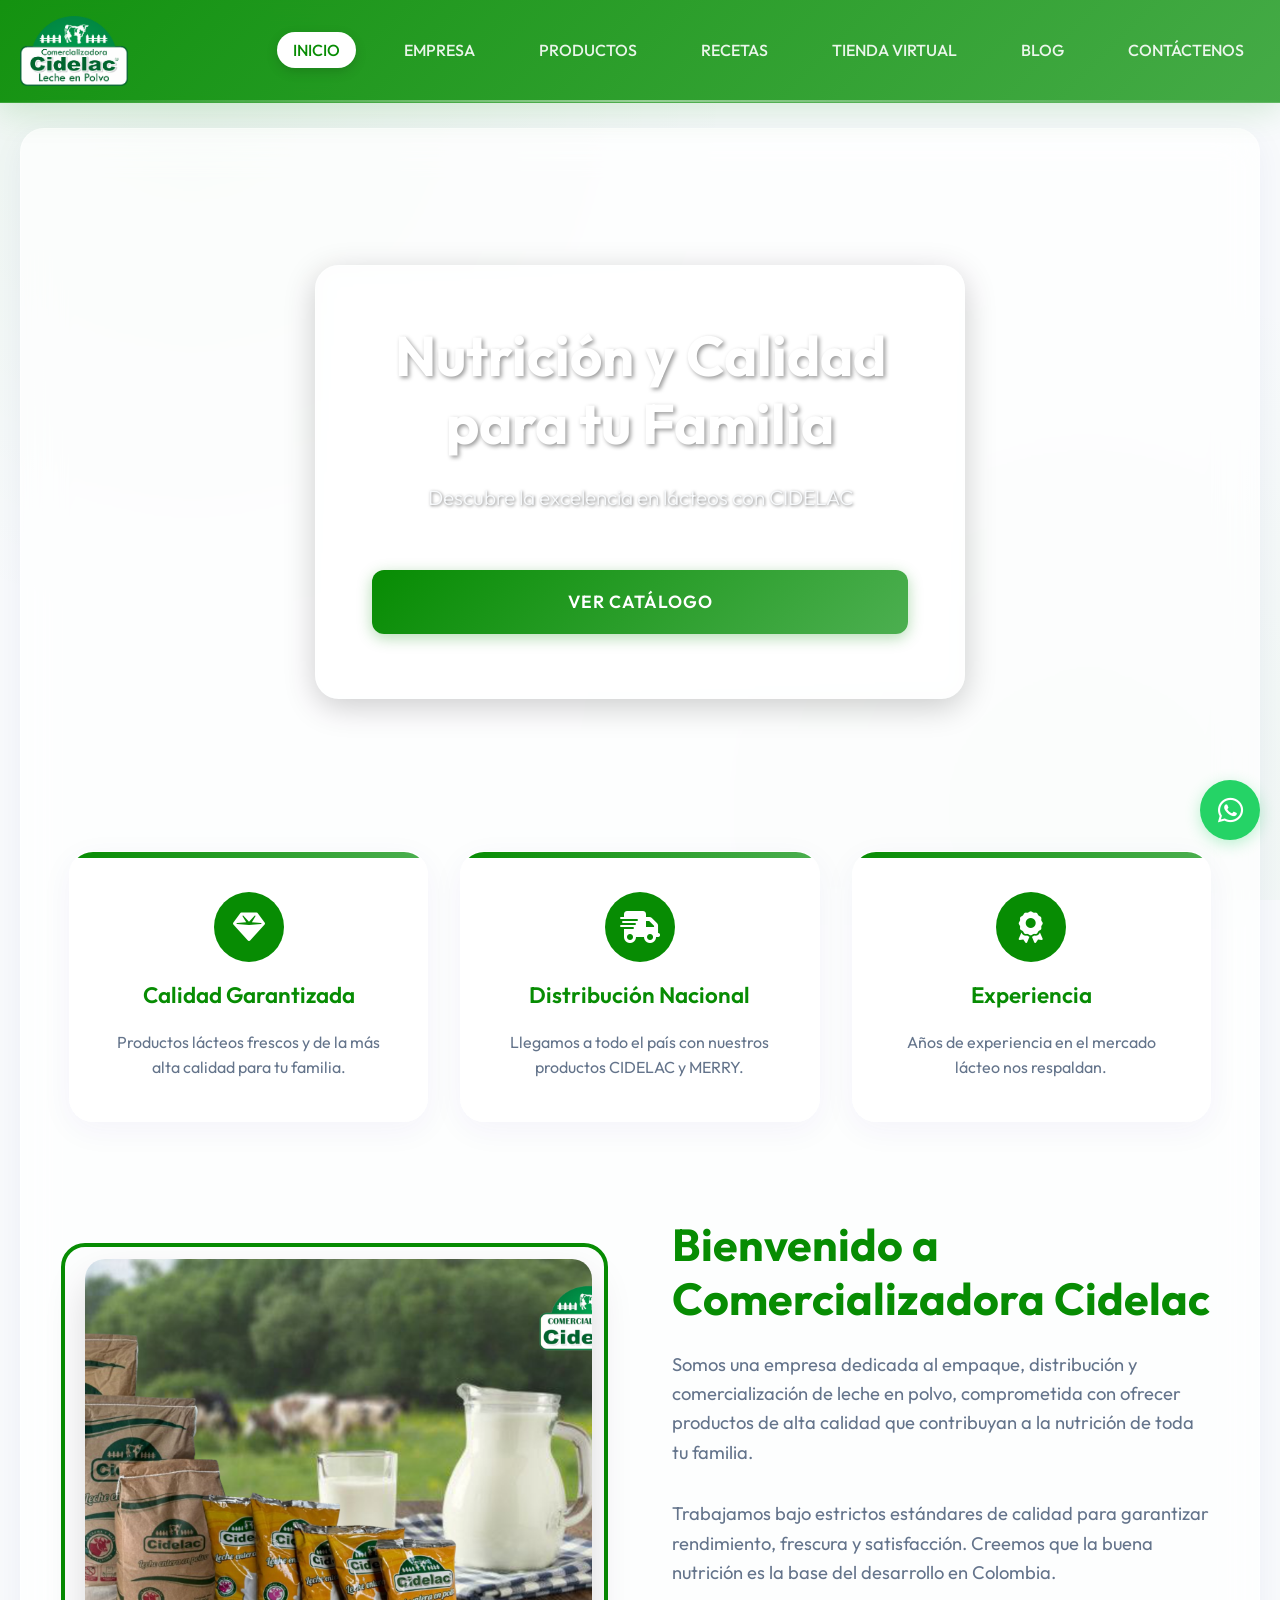
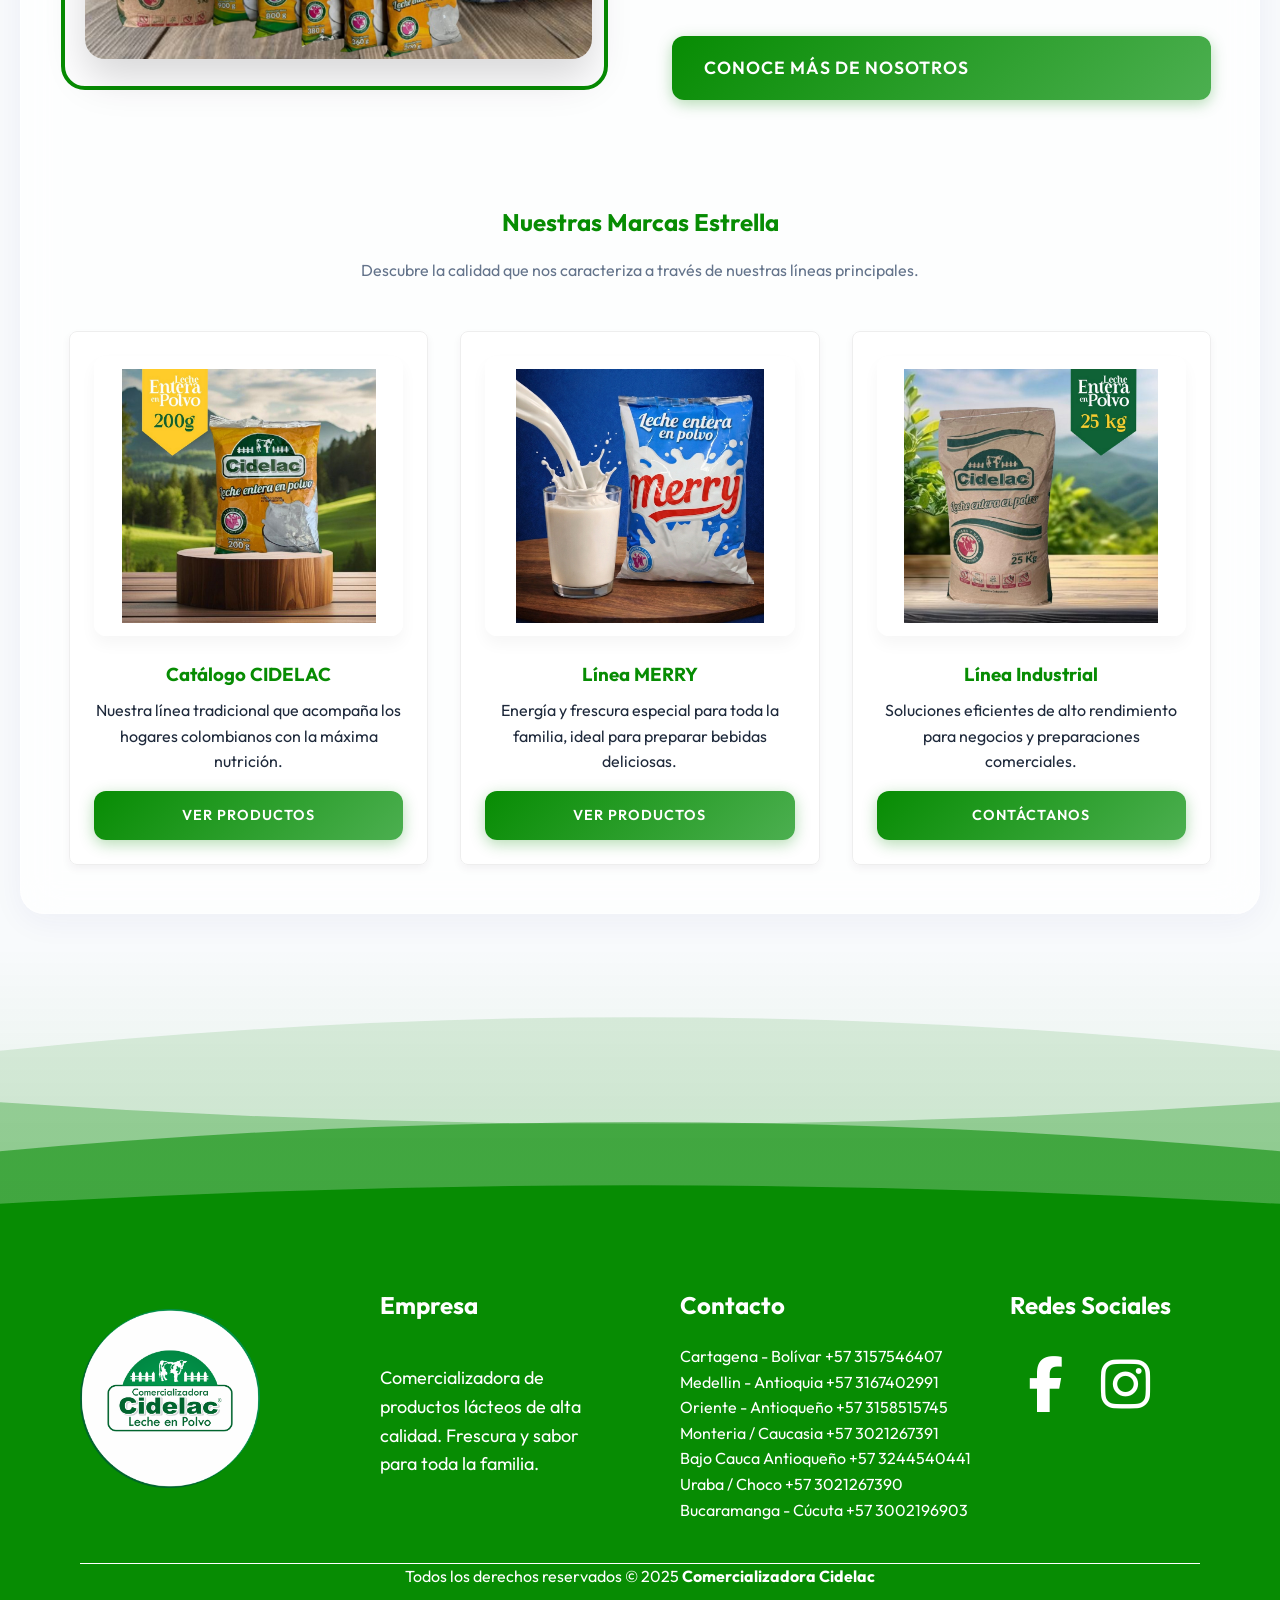
==== index.html @ 69a2b4c4 "optimizacion" ====
<!DOCTYPE html>
<html lang="es">
  <head>
    <meta charset="UTF-8" />
    <meta name="viewport" content="width=device-width, initial-scale=1.0" />
    <meta name="keywords" content="comercializadoracidelac, cidelac, leche, lecheenpolvo, lecheentera, hogar, salud, lecheliquida, alimentos, funcional, congelados, bebidas, suplementos, niños, lacteos, nutricion, vacas, jugos, calidad, vasoleche, deliciosa, crema" />
    <title>Inicio | Comercializadora Cidelac</title>
    <link rel="stylesheet" href="styles.css" />
    <!-- Google Fonts: Poppins -->
    <link rel="preconnect" href="https://fonts.googleapis.com" />
    <link rel="preconnect" href="https://fonts.gstatic.com" crossorigin />
    <link
      href="https://fonts.googleapis.com/css2?family=Poppins:wght@300;400;500;600;700&display=swap"
      rel="stylesheet"
    />
    <!-- Font Awesome para los iconos -->
    <link
      rel="stylesheet"
      href="https://cdnjs.cloudflare.com/ajax/libs/font-awesome/6.5.2/css/all.min.css"
    />
    <style>
     
    </style>
  </head>
  <body>
    <header>
      <div class="container">
        <div class="header-content">
          <div class="logo">
            <img src="imagenes/LogoCidelac12.png" alt="Logo Comercializadora CIDELAC" />
          </div>
          <nav>
            <ul>
              <li><a href="index.html" class="nav-link active">INICIO</a></li>
              <li><a href="empresa.html" class="nav-link">EMPRESA</a></li>
              <li><a href="productos.html" class="nav-link">PRODUCTOS</a></li>
              <li><a href="recetas.html" class="nav-link">RECETAS</a></li>
              <li><a href="tienda.html" class="nav-link">TIENDA VIRTUAL</a></li>
              <li><a href="blog.html" class="nav-link">BLOG</a></li>
              <li><a href="contacto.html" class="nav-link">CONTÁCTENOS</a></li>
            </ul>
          </nav>
        </div>
      </div>
    </header>

    <main class="container">
      <section id="inicio" class="section active">
        <div class="hero-slider">
          <div class="slide active" style="background-image: url('imagenes/hero1.jpg')">
            <div class="hero-content">
              <h1>Nutrición y Calidad para tu Familia</h1>
              <p>Descubre la excelencia en lácteos con CIDELAC</p>
              <a href="productos.html" class="cta-button">Ver Catálogo</a>
            </div>
          </div>
          <div class="slide" style="background-image: url('imagenes/hero2.png')">
            <div class="hero-content">
              <h1>Leche en Polvo MERRY</h1>
              <p>Energía y sabor que acompañan tus días</p>
              <a href="productos.html" class="cta-button">Conoce MERRY</a>
            </div>
          </div>
          <div class="slide" style="background-image: url('imagenes/hero3.jpg')">
            <div class="hero-content">
              <h1>Tradición que Alimenta</h1>
              <p>Comprometidos con el desarrollo de Colombia</p>
              <a href="empresa.html" class="cta-button">Nuestra Historia</a>
            </div>
          </div>
        </div>

        <div class="info-cards" style="margin-top: 4rem">
          <div class="info-card">
            <div class="info-card-icon">
              <i class="fas fa-gem"></i>
            </div>
            <h3>Calidad Garantizada</h3>
            <p>
              Productos lácteos frescos y de la más alta calidad para tu
              familia.
            </p>
          </div>
          <div class="info-card">
            <div class="info-card-icon">
              <i class="fas fa-truck-fast"></i>
            </div>
            <h3>Distribución Nacional</h3>
            <p>
              Llegamos a todo el país con nuestros productos CIDELAC y MERRY.
            </p>
          </div>
          <div class="info-card">
            <div class="info-card-icon">
              <i class="fas fa-award"></i>
            </div>
            <h3>Experiencia</h3>
            <p>Años de experiencia en el mercado lácteo nos respaldan.</p>
          </div>
        </div>

        <!-- Nueva Sección Dividida (Imagen + Texto) -->
        <div class="split-section">
          <div class="split-image">
            <img src="imagenes/Imagen5.png" alt="Planta y procesos Cidelac" />
          </div>
          <div class="split-text">
            <h2>Bienvenido a Comercializadora Cidelac</h2>
            <p>
              Somos una empresa dedicada al empaque, distribución y comercialización de leche en polvo, 
              comprometida con ofrecer productos de alta calidad que contribuyan a la nutrición de toda tu familia.
            </p>
            <p>
              Trabajamos bajo estrictos estándares de calidad para garantizar rendimiento, frescura y satisfacción. 
              Creemos que la buena nutrición es la base del desarrollo en Colombia.
            </p>
            <a href="empresa.html" class="cta-button" style="margin-top: 1rem;">Conoce Más de Nosotros</a>
          </div>
        </div>

        <!-- Sección de Vista Previa de Productos -->
        <div style="margin-top: 6rem; text-align: center;">
          <h2>Nuestras Marcas Estrella</h2>
          <p style="color: var(--text-muted); margin-bottom: 3rem;">Descubre la calidad que nos caracteriza a través de nuestras líneas principales.</p>
          
          <div class="products-grid">
            <div class="product-card">
              <img src="imagenes/P1.png" alt="Catálogo Cidelac">
              <h3>Catálogo CIDELAC</h3>
              <p>Nuestra línea tradicional que acompaña los hogares colombianos con la máxima nutrición.</p>
              <a href="productos.html" class="cta-button" style="margin-top: 1rem; font-size: 0.9rem; padding: 0.8rem 1.5rem;">Ver Productos</a>
            </div>

            <div class="product-card">
              <img src="imagenes/merry.png" alt="Productos MERRY">
              <h3>Línea MERRY</h3>
              <p>Energía y frescura especial para toda la familia, ideal para preparar bebidas deliciosas.</p>
              <a href="productos.html" class="cta-button" style="margin-top: 1rem; font-size: 0.9rem; padding: 0.8rem 1.5rem;">Ver Productos</a>
            </div>
            
            <div class="product-card">
              <img src="imagenes/P2.png" alt="Más Productos">
              <h3>Línea Industrial</h3>
              <p>Soluciones eficientes de alto rendimiento para negocios y preparaciones comerciales.</p>
              <a href="productos.html" class="cta-button" style="margin-top: 1rem; font-size: 0.9rem; padding: 0.8rem 1.5rem;">Contáctanos</a>
            </div>
          </div>
        </div>

      </section>
    </main>

    <!-- WhatsApp Button -->
    <a
      href="https://wa.me/573001234567"
      class="whatsapp-btn"
      title="Chat WhatsApp"
    >
      <i class="fab fa-whatsapp"></i>
    </a>

    <!-- Product Modal Structure -->
    <div id="productModal" class="modal">
      <div class="modal-content">
        <span class="close-button">&times;</span>
        <div class="modal-body-layout">
          <div class="modal-image-column">
            <img id="modal-product-image" src="" alt="Product Image" class="product-image-modal">
          </div>
          <div class="modal-text-column">
            <h2 id="modal-product-title"></h2>
            <p id="modal-product-description"></p>
            <ul id="modal-product-features"></ul>
            <div class="modal-nutritional-info">
              <h3>Información Nutricional</h3>
              <ul id="modal-product-nutritional-info"></ul>
            </div>
          </div>
        </div>
      </div>
    </div>


     <div class="wave-container" id="waveContainer">
        <!-- Onda 1 -->
        <svg class="wave" viewBox="0 0 1200 180" preserveAspectRatio="none">
            <path fill="rgba(7, 140, 3, 0.3)" 
                  d="M0,60 Q300,0 600,60 T1200,60 L1200,180 L0,180 Z">
                <animate attributeName="d"
                         dur="20s"
                         repeatCount="indefinite"
                         values="M0,60 Q300,0 600,60 T1200,60 L1200,180 L0,180 Z;
                                M0,75 Q300,120 600,75 T1200,75 L1200,180 L0,180 Z;
                                M0,60 Q300,0 600,60 T1200,60 L1200,180 L0,180 Z"/>
            </path>
        </svg>

        <!-- Onda 2 -->
        <svg class="wave" viewBox="0 0 1200 180" preserveAspectRatio="none">
            <path fill="rgba(7, 140, 3, 0.5)" 
                  d="M0,90 Q300,150 600,90 T1200,90 L1200,180 L0,180 Z">
                <animate attributeName="d"
                         dur="15s"
                         repeatCount="indefinite"
                         values="M0,90 Q300,150 600,90 T1200,90 L1200,180 L0,180 Z;
                                M0,105 Q300,30 600,105 T1200,105 L1200,180 L0,180 Z;
                                M0,90 Q300,150 600,90 T1200,90 L1200,180 L0,180 Z"/>
            </path>
        </svg>

        <!-- Onda 3 -->
        <svg class="wave" viewBox="0 0 1200 180" preserveAspectRatio="none">
            <path fill="rgba(7, 140, 3, 0.7)" 
                  d="M0,120 Q300,60 600,120 T1200,120 L1200,180 L0,180 Z">
                <animate attributeName="d"
                         dur="18s"
                         repeatCount="indefinite"
                         values="M0,120 Q300,60 600,120 T1200,120 L1200,180 L0,180 Z;
                                M0,135 Q300,195 600,135 T1200,135 L1200,180 L0,180 Z;
                                M0,120 Q300,60 600,120 T1200,120 L1200,180 L0,180 Z"/>
            </path>
        </svg>

        <!-- Onda 4 (Principal) -->
        <svg class="wave" viewBox="0 0 1200 180" preserveAspectRatio="none">
            <path fill="#078C03" 
                  d="M0,150 Q300,90 600,150 T1200,150 L1200,180 L0,180 Z">
                <animate attributeName="d"
                         dur="12s"
                         repeatCount="indefinite"
                         values="M0,150 Q300,90 600,150 T1200,150 L1200,180 L0,180 Z;
                                M0,165 Q300,225 600,165 T1200,165 L1200,180 L0,180 Z;
                                M0,150 Q300,90 600,150 T1200,150 L1200,180 L0,180 Z"/>
            </path>
        </svg>
    </div>

    <footer>
      <div class="container_footer">
        <div class="box_footer box_footer-logo">
          <div class="logo">
            <a href="#"><img src="imagenes/LogoCidelac1.png" alt="Logo Cidelac" /></a>
          </div>
          
        </div>

         <div class="box_footer">
          <h2>Empresa</h2>
          <div class="box_footer-description">
            <p>
              Comercializadora de productos lácteos de alta calidad. Frescura y
              sabor para toda la familia.
            </p>
          </div>
          
        </div>
          
        <div class="box_footer">
          <h2>Contacto</h2>
          <p>Cartagena - Bolívar +57  3157546407</p>
          <p>Medellin - Antioquia +57 3167402991</p>
          <p>Oriente - Antioqueño +57 3158515745</p>
          <p>Monteria / Caucasia +57  3021267391</p>
          <p>Bajo Cauca Antioqueño +57 3244540441 </p>
          <p>Uraba / Choco +57 3021267390</p>
          <p>Bucaramanga - Cúcuta +57 3002196903</p>
        </div>
        <div class="box_footer box_footer-social">
          <h2>Redes Sociales</h2>
          <div class="social-icons">
            <a
              href="https://www.facebook.com/profile.php?id=61556734425891"
              target="_blank"
              class="social-link facebook"
              title="Facebook"
            >
              <i class="fab fa-facebook-f"></i>
            </a>
            <a
              href="https://www.instagram.com/comercializadora_cidelac/"
              target="_blank"
              class="social-link instagram"
              title="Instagram"
            >
              <i class="fab fa-instagram"></i>
            </a>
          </div>
        </div>
      </div>
      <div class="box_copy">
        <hr />
        <p>
          Todos los derechos reservados © 2025 <b>Comercializadora Cidelac</b>
        </p>
      </div>
    </footer>

    <script>
      document.addEventListener("DOMContentLoaded", function () {

       

        // --- Hero Slider ---
        let currentSlide = 0;
        const slides = document.querySelectorAll(".hero-slider .slide");
        const slideInterval = 5000; // 5 seconds

        function nextSlide() {
          if (slides.length === 0) return;
          slides[currentSlide].classList.remove("active");
          currentSlide = (currentSlide + 1) % slides.length;
          slides[currentSlide].classList.add("active");
        }

        if (slides.length > 1) {
          setInterval(nextSlide, slideInterval);
        }

      });
    </script>

    <!-- Script para el modal de productos -->
    <script src="modal.js" defer></script>

  </body>
</html>
---- styles.css ----
@import url('https://fonts.googleapis.com/css2?family=Outfit:wght@300;400;500;600;700&display=swap');

:root {
  --primary: #078C03;
  --primary-light: #4CAF50;
  --primary-gradient: linear-gradient(135deg, var(--primary), var(--primary-light));
  --glass-bg: rgba(255, 255, 255, 0.75);
  --glass-border: rgba(255, 255, 255, 0.4);
  --glass-shadow: 0 8px 32px 0 rgba(31, 38, 135, 0.05);
  --text-main: #1e293b;
  --text-muted: #64748b;
  --bg-color: #f8fafc;
}

* {
  margin: 0;
  padding: 0;
  box-sizing: border-box;
}

body {
  font-family: "Outfit", "Poppins", sans-serif;
  line-height: 1.6;
  color: var(--text-main);
  background-color: var(--bg-color);
  background-image: 
    radial-gradient(circle at 15% 10%, rgba(7, 140, 3, 0.06) 0%, transparent 40%),
    radial-gradient(circle at 85% 90%, rgba(76, 175, 80, 0.06) 0%, transparent 40%);
  background-attachment: fixed;
  min-height: 100vh;
}

.container {
  max-width: 1800px;
  margin: 0 auto;
  padding: 0 20px;
}

/* Header */
header {
  background: linear-gradient(135deg, rgba(7, 140, 3, 0.95), rgba(76, 175, 80, 0.95), rgba(5, 107, 2, 0.95), rgba(7, 140, 3, 0.95)) !important;
  background-size: 400% 400% !important;
  animation: shimmerGradient 12s ease infinite !important;
  backdrop-filter: blur(16px);
  -webkit-backdrop-filter: blur(16px);
  border-bottom: 1px solid rgba(255, 255, 255, 0.15);
  box-shadow: 0 8px 32px 0 rgba(7, 140, 3, 0.15);
  position: fixed;
  width: 100%;
  top: 0;
  z-index: 1000;
  overflow: hidden;
}

header::after {
  content: '';
  position: absolute;
  bottom: 0;
  left: 0;
  width: 100%;
  height: 2px;
  background: linear-gradient(90deg, transparent, rgba(255, 255, 255, 0.5), transparent);
  animation: shineHeader 6s linear infinite;
}

@keyframes shimmerGradient {
  0% { background-position: 0% 50%; }
  50% { background-position: 100% 50%; }
  100% { background-position: 0% 50%; }
}

@keyframes shineHeader {
  0% { transform: translateX(-100%); }
  100% { transform: translateX(100%); }
}

.header-content {
  display: flex;
  justify-content: space-between;
  align-items: center;
  padding: 1rem 0;
}

.logo {
  font-size: 1.8rem;
  font-weight: bold;
  color: white;
  text-decoration: none;
  display: flex;
  justify-content: flex-start;
  align-items: center; /* Empuja el logo a la izquierda */
}
  
  
.logo img {
  height: 70px;
  width: auto;
  transition: transform 0.3s ease;
}

nav ul {
  display: flex;
  list-style: none;
  gap: 2rem;
}

nav a {
  text-decoration: none;
  color: rgba(255, 255, 255, 0.9);
  font-weight: 500;
  transition: all 0.3s ease;
  padding: 0.5rem 1rem;
  border-radius: 25px;
}

nav a:hover,
nav a.active {
  background: white;
  color: #078C03;
  transform: translateY(-2px);
  box-shadow: 0 4px 12px rgba(0, 0, 0, 0.15);
}

/* Main Content */
main {
  margin-top: 110px; /* Increased to prevent overlap with taller header */
  padding: 2rem 0;
}

.section {
  background: var(--glass-bg);
  backdrop-filter: blur(20px);
  -webkit-backdrop-filter: blur(20px);
  border: 1px solid var(--glass-border);
  box-shadow: var(--glass-shadow);
  margin: 8rem 0 2rem;
  padding: 3rem;
  border-radius: 24px;
  display: none;
}

.section.active {
  display: block;
  animation: fadeIn 0.5s ease-in;
}

@keyframes fadeIn {
  from {
    opacity: 0;
    transform: translateY(20px);
  }
  to {
    opacity: 1;
    transform: translateY(0);
  }
}

h1,
h2 {
  color: #078C03;
  margin-bottom: 1rem;
}

h1 {
  font-size: 2.5rem;
  text-align: center;
  margin-bottom: 2rem;
}

/* Slider/Hero Section */
.hero-slider {
  height: calc(80vh - 110px);
  position: relative;
  color: white;
  /* El slider ahora respeta el padding de la sección para un look más contenido. */
  width: 100%;
  margin-bottom: 2rem;
  border-radius: 15px;
  overflow: hidden;
}

.slide {
  position: absolute;
  top: 0;
  left: 0;
  width: 100%;
  height: 100%;
  background-size: 100%;
  background-repeat: no-repeat;
  background-position: center;
  display: flex;
  align-items: center;
  justify-content: center;
  text-align: center;
  opacity: 0;
  transition: opacity 1.5s ease-in-out, background-size 8s linear;
  z-index: 1;
}

.slide.active {
  opacity: 1;
  z-index: 2;
  background-size: 110%; /* Ken Burns Effect */
}

.hero-content {
  background: rgba(255, 255, 255, 0.15);
  backdrop-filter: blur(12px);
  -webkit-backdrop-filter: blur(12px);
  border: 1px solid rgba(255, 255, 255, 0.3);
  padding: 3.5rem;
  border-radius: 24px;
  max-width: 650px;
  box-shadow: 0 8px 32px 0 rgba(0, 0, 0, 0.2);
  transform: translateY(30px);
  opacity: 0;
  transition: all 1s ease-out 0.5s;
}

.slide.active .hero-content {
  transform: translateY(0);
  opacity: 1;
}

.hero-content h1 {
  color: white;
  font-size: 3.5rem;
  margin-bottom: 1.5rem;
  text-shadow: 2px 2px 4px rgba(0, 0, 0, 0.4);
  font-weight: 700;
  line-height: 1.2;
}

.hero-content p {
  color: #f8fafc;
  font-size: 1.3rem;
  margin-bottom: 2.5rem;
  text-shadow: 1px 1px 3px rgba(0, 0, 0, 0.5);
  font-weight: 300;
}

.cta-button {
  background: linear-gradient(135deg, var(--primary), var(--primary-light));
  color: white;
  padding: 1.2rem 2.5rem;
  border: none;
  border-radius: 50px;
  font-size: 1.1rem;
  font-weight: 600;
  cursor: pointer;
  transition: all 0.3s cubic-bezier(0.175, 0.885, 0.32, 1.275);
  text-decoration: none;
  display: inline-block;
  box-shadow: 0 4px 15px rgba(7, 140, 3, 0.3);
  position: relative;
  overflow: hidden;
  z-index: 1;
}

.cta-button::after {
  content: '';
  position: absolute;
  top: 0; left: 0; width: 100%; height: 100%;
  background: linear-gradient(135deg, var(--primary-light), var(--primary));
  z-index: -1;
  transition: opacity 0.3s ease;
  opacity: 0;
}

.cta-button:hover {
  transform: translateY(-5px) scale(1.05);
  box-shadow: 0 10px 25px rgba(7, 140, 3, 0.5);
}

.cta-button:hover::after {
  opacity: 1;
}

/* Products Grid */
.products-grid {
  display: grid;
  grid-template-columns: repeat(auto-fit, minmax(300px, 1fr));
  gap: 2rem;
  margin-top: 2rem;
}

.product-card {
  background: rgba(255, 255, 255, 0.8);
  backdrop-filter: blur(10px);
  border: 1px solid var(--glass-border);
  padding: 2rem;
  border-radius: 20px;
  box-shadow: var(--glass-shadow);
  transition: all 0.4s cubic-bezier(0.175, 0.885, 0.32, 1.275);
}

.product-card:hover {
  transform: translateY(-8px);
  box-shadow: 0 15px 35px rgba(7, 140, 3, 0.15);
  background: rgba(255, 255, 255, 0.95);
}

.product-card h3 {
  color: #078C03;
  margin-bottom: 1rem;
}

/* Company Info Cards */
.info-cards {
  display: grid;
  grid-template-columns: repeat(auto-fit, minmax(250px, 1fr));
  gap: 2rem;
  margin-top: 2rem;
}

.info-card {
  background: var(--glass-bg);
  backdrop-filter: blur(16px);
  -webkit-backdrop-filter: blur(16px);
  color: var(--text-main);
  padding: 2.5rem;
  border-radius: 24px;
  text-align: center;
  box-shadow: var(--glass-shadow);
  border: 1px solid var(--glass-border);
  transition: all 0.4s cubic-bezier(0.175, 0.885, 0.32, 1.275);
  position: relative;
  overflow: hidden;
}

.info-card::before {
  content: '';
  position: absolute;
  top: 0;
  left: 0;
  width: 100%;
  height: 6px;
  background: var(--primary-gradient);
}

.info-card:hover {
  transform: translateY(-12px);
  box-shadow: 0 25px 50px rgba(7, 140, 3, 0.15);
  background: rgba(255, 255, 255, 0.95);
}

.info-card h3 {
  color: var(--primary);
  margin-bottom: 1rem;
  font-size: 1.4rem;
  font-weight: 600;
}

.info-card p {
  color: var(--text-muted);
}

.info-card-icon {
  font-size: 3.5rem;
  color: var(--primary);
  margin-bottom: 1.5rem;
  transition: transform 0.5s cubic-bezier(0.175, 0.885, 0.32, 1.275);
}

.info-card:hover .info-card-icon {
  transform: scale(1.15) rotate(5deg);
}

/* Store Items */
.store-items {
  display: grid;
  grid-template-columns: repeat(auto-fit, minmax(250px, 1fr));
  gap: 1.5rem;
  margin-top: 2rem;
}

.store-item {
  background: white;
  border: 1px solid #e0e0e0;
  border-radius: 10px;
  padding: 1.5rem;
  text-align: center;
  transition: all 0.3s ease;
}

.store-item:hover {
  box-shadow: 0 5px 20px rgba(0, 0, 0, 0.1);
  transform: translateY(-3px);
}

.store-item img {
  width: 100%;
  height: 200px;
  object-fit: cover;
  border-radius: 8px;
  margin-bottom: 1rem;
  background: linear-gradient(45deg, #f0f0f0, #e0e0e0);
}

.store-item-placeholder {
  width: 100%; height: 200px; border-radius: 8px; display: flex; align-items: center; justify-content: center; color: white; font-size: 1.2rem; margin-bottom: 1rem;
}
.placeholder-cidelac { background: linear-gradient(45deg, #667eea, #764ba2); }
.placeholder-merry { background: linear-gradient(45deg, #ff6b6b, #ff8e8e); }
.placeholder-queso { background: linear-gradient(45deg, #4ecdc4, #44a08d); }
.price {
  font-size: 1.2rem;
  font-weight: bold;
  color: #667eea;
  margin: 0.5rem 0;
}

.add-to-cart {
  background: #667eea;
  color: white;
  border: none;
  padding: 0.5rem 1rem;
  border-radius: 5px;
  cursor: pointer;
  transition: background 0.3s ease;
}

.add-to-cart:hover {
  background: #5a6fd8;
}

/* Contact Form & Map */
.contact-wrapper {
  display: grid;
  grid-template-columns: 1fr 1fr;
  gap: 3rem;
  align-items: center;
  margin-top: 2rem;
}

.contact-form-container {
  background: #fdfdfd;
  padding: 2.5rem;
  border-radius: 15px;
  box-shadow: 0 15px 35px rgba(0, 0, 0, 0.08);
}

.contact-form-container h3 {
  text-align: center;
  font-size: 1.8rem;
  color: #078c03;
}

.contact-form-container p {
  text-align: center;
  margin-bottom: 2rem;
  color: #666;
}

.contact-map-container h3 {
  margin-top: 150px;
  color: #078C03;
  margin-bottom: 1rem;
  text-align: center;
  font-size: 1.8rem;
}

.contact-form .form-group {
  margin-bottom: 1.5rem;
}

  .contact-wrapper {
    display: grid;
    grid-template-columns: 1fr;
    gap: 2rem;
    margin-top: 2rem;
    padding: 0 20px;
    align-items: center;
    justify-items: center;
    max-width: 3200px;
    margin: 0 auto;
  
            
        }

        .contact-form-container {
            background: rgba(255, 255, 255, 0.95);
            backdrop-filter: blur(20px);
            border-radius: 24px;
            padding: 40px;
            box-shadow: 
                0 20px 60px rgba(0, 0, 0, 0.15),
                0 0 0 1px rgba(255, 255, 255, 0.3);
            border: 1px solid rgba(255, 255, 255, 0.2);
            position: relative;
            overflow: hidden;
        }

        .contact-form-container::before {
            content: '';
            position: absolute;
            top: 0;
            left: 0;
            right: 0;
            height: 4px;
            background: linear-gradient(90deg, #078C03, #4CAF50, #8BC34A, #078C03);
            background-size: 200% 100%;
            animation: gradientShift 3s ease-in-out infinite;
        }

        @keyframes gradientShift {
            0%, 100% { background-position: 0% 0%; }
            50% { background-position: 100% 0%; }
        }

        .contact-form-container h3 {
            
            font-size: 2.2rem;
            font-weight: 600;
            color: #2c3e50;
            margin-bottom: 8px;
            text-align: center;
            background: linear-gradient(135deg, #2c3e50, #078C03);
            -webkit-background-clip: text;
            -webkit-text-fill-color: transparent;
            background-clip: text;
        }

        .contact-form-container p {
            color: #7f8c8d;
            text-align: center;
            margin-bottom: 32px;
            font-size: 1.1rem;
            line-height: 1.6;
        }

        .form-group {
            margin-bottom: 24px;
            position: relative;
        }

        .form-group-row {
            display: grid;
            grid-template-columns: 1fr 1fr;
            gap: 16px;
            margin-bottom: 24px;
        }

        .form-group label {
            display: block;
            margin-bottom: 8px;
            color: #34495e;
            font-weight: 600;
            font-size: 0.95rem;
            letter-spacing: 0.5px;
            transition: all 0.3s ease;
        }

        .input-wrapper {
            position: relative;
            display: flex;
            align-items: center;
            background: #ffffff;
            border: 2px solid #e1e8ed;
            border-radius: 12px;
            transition: all 0.3s cubic-bezier(0.4, 0, 0.2, 1);
            overflow: hidden;
        }

        .input-wrapper:hover {
            border-color: #078C03;
            box-shadow: 0 4px 12px rgba(7, 140, 3, 0.1);
        }

        .input-wrapper:focus-within {
            border-color: #078C03;
            box-shadow: 0 0 0 4px rgba(7, 140, 3, 0.1);
            transform: translateY(-2px);
        }

        .input-wrapper i {
            padding: 0 16px;
            color: #7f8c8d;
            font-size: 1.1rem;
            transition: all 0.3s ease;
            min-width: 48px;
            text-align: center;
        }

        .input-wrapper:focus-within i {
            color: #078C03;
            transform: scale(1.1);
        }

        .input-wrapper input,
        .input-wrapper textarea {
            flex: 1;
            border: none;
            outline: none;
            padding: 16px 16px 16px 0;
            font-size: 1rem;
            color: #2c3e50;
            background: transparent;
            font-family: inherit;
            transition: all 0.3s ease;
        }

        .input-wrapper input::placeholder,
        .input-wrapper textarea::placeholder {
            color: #bdc3c7;
            transition: all 0.3s ease;
        }

        .input-wrapper:focus-within input::placeholder,
        .input-wrapper:focus-within textarea::placeholder {
            color: #95a5a6;
            transform: translateX(4px);
        }

        .textarea-wrapper {
            align-items: flex-start;
        }

        .textarea-wrapper i {
            padding-top: 18px;
        }

        .textarea-wrapper textarea {
            resize: vertical;
            min-height: 120px;
            padding: 16px 16px 16px 0;
            line-height: 1.6;
        }

        .cta-button {
            width: 100%;
            background: linear-gradient(135deg, #078C03, #4CAF50);
            color: white;
            border: none;
            border-radius: 12px;
            padding: 18px 32px;
            font-size: 1.1rem;
            font-weight: 600;
            cursor: pointer;
            transition: all 0.3s cubic-bezier(0.4, 0, 0.2, 1);
            text-transform: uppercase;
            letter-spacing: 1px;
            position: relative;
            overflow: hidden;
            margin-top: 16px;
        }

        .cta-button::before {
            content: '';
            position: absolute;
            top: 0;
            left: -100%;
            width: 100%;
            height: 100%;
            background: linear-gradient(90deg, transparent, rgba(255, 255, 255, 0.2), transparent);
            transition: left 0.5s ease;
        }

        .cta-button:hover::before {
            left: 100%;
        }

        .cta-button:hover {
            transform: translateY(-3px);
            box-shadow: 0 10px 25px rgba(7, 140, 3, 0.4);
            background: linear-gradient(135deg, #056600, #45a049);
        }

        .cta-button:active {
            transform: translateY(-1px);
            box-shadow: 0 5px 15px rgba(7, 140, 3, 0.3);
        }

        /* Animaciones de entrada */
        .form-group {
            opacity: 0;
            animation: slideInUp 0.6s ease forwards;
        }

        .form-group:nth-child(1) { animation-delay: 0.1s; }
        .form-group:nth-child(2) { animation-delay: 0.2s; }
        .form-group:nth-child(3) { animation-delay: 0.3s; }
        .form-group-row { animation-delay: 0.4s; }
        .form-group:nth-child(5) { animation-delay: 0.5s; }
        .cta-button { 
            opacity: 0;
            animation: slideInUp 0.6s ease forwards;
            animation-delay: 0.6s;
        }

        @keyframes slideInUp {
            from {
                opacity: 0;
                transform: translateY(30px);
            }
            to {
                opacity: 1;
                transform: translateY(0);
            }
        }

        /* Estados de validación */
        .input-wrapper.success {
            border-color: #27ae60;
            box-shadow: 0 0 0 4px rgba(39, 174, 96, 0.1);
        }

        .input-wrapper.success i {
            color: #27ae60;
        }

        .input-wrapper.error {
            border-color: #e74c3c;
            box-shadow: 0 0 0 4px rgba(231, 76, 60, 0.1);
            animation: shake 0.5s ease-in-out;
        }

        .input-wrapper.error i {
            color: #e74c3c;
        }

        @keyframes shake {
            0%, 100% { transform: translateX(0); }
            25% { transform: translateX(-5px); }
            75% { transform: translateX(5px); }
        }

        /* Responsive Design */
        @media (max-width: 768px) {
            .contact-form-container {
                padding: 24px;
                margin: 10px;
                border-radius: 16px;
            }

            .contact-form-container h3 {
                
                font-size: 1.8rem;
            }

            .form-group-row {
                grid-template-columns: 1fr;
                gap: 24px;
            }

            .input-wrapper {
                border-radius: 8px;
            }

            .cta-button {
                border-radius: 8px;
                padding: 16px 24px;
            }
        }

        @media (max-width: 480px) {
            body {
                padding: 10px;
            }

            .contact-form-container {
                padding: 20px;
            }

            .contact-form-container h3 {
                font-size: 1.6rem;
            }

            .input-wrapper input,
            .input-wrapper textarea {
                padding: 14px 12px 14px 0;
            }

            .input-wrapper i {
                padding: 0 12px;
                min-width: 40px;
            }
        }

        /* Efectos de focus mejorados */
        .form-group:focus-within label {
            color: #078C03;
            transform: translateY(-2px);
        }

        /* Loading state para el botón */
        .cta-button.loading {
            pointer-events: none;
            opacity: 0.7;
        }

        .cta-button.loading::after {
            content: '';
            position: absolute;
            width: 20px;
            height: 20px;
            border: 2px solid rgba(255, 255, 255, 0.3);
            border-top: 2px solid white;
            border-radius: 50%;
            right: 20px;
            top: 50%;
            transform: translateY(-50%);
            animation: spin 1s linear infinite;
        }

        @keyframes spin {
            0% { transform: translateY(-50%) rotate(0deg); }
            100% { transform: translateY(-50%) rotate(360deg); }
        }

.contact-map-container iframe {
  border-radius: 10px;
  box-shadow: 0 5px 15px rgba(0, 0, 0, 0.1);
  width: 100%;
  height: 450px;
  border: none;
}

@media (max-width: 992px) {
  .contact-wrapper {
    grid-template-columns: 1fr;
  }
}

/* Utility classes to replace inline styles */
.mission-vision-box {
  margin-top: 2rem;
  background: white;
  padding: 2rem;
  border-radius: 10px;
}
.mission-vision-box h2 {
  margin-top: 2rem;
}

/* Blog Posts */
.blog-posts {
  display: grid;
  gap: 2rem;
  margin-top: 2rem;
}

.blog-post {
  background: white;
  padding: 2rem;
  border-radius: 10px;
  box-shadow: 0 3px 10px rgba(0, 0, 0, 0.1);
  border-left: 4px solid #078C03;
}

.blog-post h3 {
  color: #078C03;
  margin-bottom: 1rem;
}

.blog-date {
  color: #888;
  font-size: 0.9rem;
  margin-bottom: 1rem;
}

/* WhatsApp Chat Button */
.whatsapp-btn {
  position: fixed;
  bottom: 60px;
  right: 20px;
  background: #25d366;
  color: white;
  width: 60px;
  height: 60px;
  border-radius: 50%;
  text-decoration: none;
  font-size: 1.8rem;
  box-shadow: 0 4px 15px rgba(37, 211, 102, 0.3);
  transition: all 0.3s ease;
  z-index: 1000;
  display: flex;
  align-items: center;
  justify-content: center;
}

.whatsapp-btn:hover {
  transform: scale(1.1);
  box-shadow: 0 6px 20px rgba(37, 211, 102, 0.4);
}

/* Responsive */
@media (max-width: 768px) {
  nav ul {
    flex-direction: column;
    gap: 1rem;
  }

  .hero h1 {
    font-size: 2rem;
  }

  .header-content, nav ul {
    flex-direction: column;
    gap: 1rem;
  }
}

.animated-banner {
  background: linear-gradient(to right, #c53030, #e53e3e);
  color: white;
  text-align: center;
  padding: 0.75rem 1rem;
  font-weight: bold;
  font-size: 1rem;
  animation: slideBanner 10s linear infinite;
  position: relative;
  z-index: 1001;
}

@keyframes slideBanner {
  0% {
    transform: translateX(100%);
  }
  100% {
    transform: translateX(-100%);
  }
}

.wave-container {
            position: relative;
            width: 100%;
            height: 300px;
            overflow: hidden;
            background: transparent;
        }

        .wave {
            position: absolute;
            bottom: 0;
            left: 0;
            width: 200%;
            height: 100%;
            animation: wave-movement 20s ease-in-out infinite;
        }

        .wave:nth-child(1) {
            opacity: 0.4;
            animation-delay: 0s;
            animation-duration: 25s;
        }

        .wave:nth-child(2) {
            opacity: 0.6;
            animation-delay: -5s;
            animation-duration: 20s;
        }

        .wave:nth-child(3) {
            opacity: 0.8;
            animation-delay: -10s;
            animation-duration: 15s;
        }

        .wave:nth-child(4) {
            opacity: 1;
            animation-delay: -15s;
            animation-duration: 18s;
        }

        @keyframes wave-movement {
            0%, 100% {
                transform: translateX(-50%);
            }
            50% {
                transform: translateX(-25%);
            }
        }

        .wave path {
            transition: all 0.3s ease;
        }



        /* Efectos adicionales */
        .wave-container::before {
            content: '';
            position: absolute;
            top: 0;
            left: 0;
            right: 0;
            bottom: 0;
            background: linear-gradient(to bottom, transparent 0%, rgba(7, 140, 3, 0.1) 100%);
            pointer-events: none;
            z-index: 10;
        }



/* Footer */
footer {
    background-color: #078C03;
    color: white;
    width: 100%;
    padding: 40px 0 50px 0; /* Padding normal para el contenido del footer */
    margin-top: auto; /* Empuja el footer al final de la página */
}

.container_footer {
    display: flex;
    flex-wrap: wrap;
    justify-content: space-between; /* Mantiene distribución horizontal */
    max-width: 1200px;
    margin: 0 auto; /* Centra horizontalmente, se elimina el margen superior */
    gap: 0px; /* Espacio entre las columnas */
    padding: 0px 0 0px; /* Padding horizontal para el footer */
}

.box_footer {
    display: flex;
    flex-direction: column;
    align-items: flex-start; /* Mantiene el contenido alineado a la izquierda */
    flex: 1; /* Hace que todas las columnas ocupen el mismo espacio */
    min-width: 280px; /* Evita que las columnas se compriman demasiado */
    padding: 0 40px 40px; /* Se elimina el padding superior para alinear el contenido de todas las cajas. */
}

.box_footer-logo {
  /* Centra el contenido de la caja del logo */
  flex-direction: row; /* Coloca los elementos en fila (lado a lado) */
  align-items: center;
  gap: 2rem; /* Añade un espacio entre el texto y el logo */
  text-align: left; /* Alinea el texto a la izquierda */
}

.box_footer .logo img {
    width: 180px; /* Aumentamos el tamaño del logo */
    height: auto; /* Mantiene la proporción del logo */

}

.box_footer-social {
  /* Esta es la propiedad correcta para centrar los elementos (h2, div de iconos) dentro de una columna flex. */
  align-items: center;

}

.box_footer-description {
    max-width: 350px;
    margin-top: 20px;
    font-size: 18px;
    color: white;
}

.box_footer > p {
    white-space: nowrap; /* Evita que el texto de contacto se divida en varias líneas */
}

.box_footer h2 {
    font-size: 24px;
    margin-bottom: 20px;
    color: white;
}

.box_footer a .fab {
    color: white;
    font-size: 20px;
    margin-right: 10px;
    transition: color 0.3s ease;
}

.box_copy {
    max-width: 1200px;
    margin: auto;
    text-align: center;
    padding: 0px 40px;
    color: white;
}

.box_copy hr {
    border: none;
    height: 1px;
    background: white;
}

.box__copy hr {
    border: none;
    height: 1px;
    background: white;
    margin: 20px 0;
}
.social-icons {
  display: flex;
  justify-content: center; /* Centra horizontalmente los íconos */
  align-items: center;     /* Centra verticalmente si es necesario */
  gap: 5rem;               /* Espacio mayor entre íconos */
  margin-top: 40px;        /* Más espacio arriba */
}
.social-link {
  display: flex;
  align-items: center;
  justify-content: center;
  width: 0px;
  height: 0px;
  background: rgba(255, 255, 255, 0.18);
  border-radius: 25px;
  text-decoration: none;
  transition: transform 0.3s, background 0.3s;
}

.social-link i.fab {
  font-size: 56px; /* Ícono más grande */
  color: white;
  transition: color 0.3s;
}

.social-link:hover {
  transform: scale(1.12);
  background: rgba(255,255,255,0.28);
}

 /* Estilos para las tarjetas de información con iconos y animación */
      .info-card {
        /* Centra el contenido y prepara para la animación */
        display: flex;
        flex-direction: column;
        align-items: center;
        text-align: center;
        transition: transform 0.3s ease, box-shadow 0.3s ease; /* Animación suave */
      }

      .info-card:hover {
        transform: translateY(-10px); /* Efecto de levantar la tarjeta */
        box-shadow: 0 15px 30px rgba(0, 0, 0, 0.1); /* Sombra para dar profundidad */
      }

      .info-card-icon {
        background-color: #078c03; /* Color principal de la marca */
        color: #fff; /* Icono blanco */
        width: 70px;
        height: 70px;
        border-radius: 50%;
        display: flex;
        justify-content: center;
        align-items: center;
        margin-bottom: 1rem;
        font-size: 2rem; /* Tamaño del icono */
      }

      /* Styles for product cards */
      .products-grid {
        display: grid;
        grid-template-columns: repeat(auto-fit, minmax(280px, 1fr));
        gap: 2rem;
        margin-top: 2rem;
      }

      .product-card {
        display: flex;
        flex-direction: column;
        align-items: center; /* Center content horizontally */
        text-align: center;
        padding: 1.5rem;
        border: 1px solid #eee;
        border-radius: 8px;
        box-shadow: 0 4px 8px rgba(0, 0, 0, 0.05);
        transition: transform 0.3s ease, box-shadow 0.3s ease;
      }

      .product-card:hover {
        transform: translateY(-5px);
        box-shadow: 0 8px 16px rgba(0, 0, 0, 0.1);
      }

      .product-card img.product-image {
        max-width: 100%;
        height: 300px; /* Fixed height for images */
        object-fit: cover; /* Cover the area */
        border-radius: 4px;
        margin-bottom: 1rem;
      }

      .product-card h3 {
        color: #078c03;
        margin-bottom: 0.5rem;
      }

      .product-card ul {
        list-style: none;
        padding: 0;
        margin-top: 1rem;
        text-align: left;
        width: 100%;
      }

      .product-card ul li {
        margin-bottom: 0.3rem;
        color: #555;
      }

      .btn-ver-mas {
        background-color: #078c03;
        color: white;
        border: none;
        padding: 0.8rem 1.5rem;
        border-radius: 5px;
        cursor: pointer;
        font-size: 1rem;
        margin-top: auto; /* Push button to the bottom if content varies */
        transition: background-color 0.3s ease;
      }

      .btn-ver-mas:hover {
        background-color: #056b02;
      }

      /* Modal Styles */
      .modal {
        display: none; /* Hidden by default */
        position: fixed; /* Stay in place */
        z-index: 1000; /* Sit on top */
        left: 0;
        top: 0;
        width: 100%; /* Full width */
        height: 100%; /* Full height */
        overflow: auto; /* Enable scroll if needed */
        background-color: rgba(0, 0, 0, 0.6); /* Black w/ opacity */
        justify-content: center; /* For flex centering */
        align-items: center; /* For flex centering */
      }

      .modal.active { /* Use a class to show/hide */
        display: flex;
      }

      .modal-content {
        background-color: #fefefe;
        margin: auto; /* Centered */
        padding: 2rem;
        border: 1px solid #888;
        width: 90%; /* Could be responsive */
        max-width: 700px; /* Max width for larger screens */
        border-radius: 10px;
        position: relative;
        box-shadow: 0 5px 15px rgba(0, 0, 0, 0.3);
        animation: fadeIn 0.3s ease-out;
        max-height: 90vh; /* Limit height for scrollable content */
        overflow-y: auto; /* Enable scrolling for long content */
      }

      @keyframes fadeIn {
        from { opacity: 0; transform: translateY(-20px); }
        to { opacity: 1; transform: translateY(0); }
      }

      .modal-content img {
        max-width: 100%;
        height: auto;
        border-radius: 8px;
        margin-bottom: 1rem;
      }

      .modal-content h2 {
        color: #078c03;
        margin-bottom: 1rem;
      }

      .modal-content p {
        line-height: 1.6;
        margin-bottom: 1rem;
      }

      .modal-content ul {
        list-style: disc;
        margin-left: 20px;
        margin-bottom: 1rem;
      }

      .close-button {
        color: #aaa;
        font-size: 28px;
        font-weight: bold;
        position: absolute;
        top: 10px;
        right: 20px;
        cursor: pointer;
      }

      .close-button:hover,
      .close-button:focus {
        color: #000;
        text-decoration: none;
        cursor: pointer;
      }

       /* Styles for product cards */
      .products-grid {
        display: grid;
        grid-template-columns: repeat(auto-fit, minmax(280px, 1fr));
        gap: 2rem;
        margin-top: 2rem;
      }

      .product-card {
        display: flex;
        flex-direction: column;
        align-items: center; /* Center content horizontally */
        text-align: center;
        padding: 1.5rem;
        border: 1px solid #eee;
        border-radius: 8px;
        box-shadow: 0 4px 8px rgba(0, 0, 0, 0.05);
        transition: transform 0.3s ease, box-shadow 0.3s ease;
      }

      .product-card:hover {
        transform: translateY(-5px);
        box-shadow: 0 8px 16px rgba(0, 0, 0, 0.1);
      }

      .product-card img.product-image {
        max-width: 100%;
        height: 200px; /* Fixed height for images */
        object-fit: cover; /* Cover the area */
        border-radius: 4px;
        margin-bottom: 1rem;
      }

      .product-card h3 {
        color: #078c03;
        margin-bottom: 0.5rem;
      }

      .btn-ver-mas {
        background-color: #078c03;
        color: white;
        border: none;
        padding: 0.8rem 1.5rem;
        border-radius: 5px;
        cursor: pointer;
        font-size: 1rem;
        margin-top: auto; /* Push button to the bottom if content varies */
        transition: background-color 0.3s ease;
      }

      .btn-ver-mas:hover {
        background-color: #056b02;
      }

      /* Modal Styles */
      .modal {
        display: none; /* Hidden by default */
        position: fixed; /* Stay in place */
        z-index: 1000; /* Sit on top */
        left: 0;
        top: 0;
        width: 100%; /* Full width */
        height: 100%; /* Full height */
        overflow: auto; /* Enable scroll if needed */
        background-color: rgba(0, 0, 0, 0.6); /* Black w/ opacity */
        justify-content: center; /* For flex centering */
        align-items: center; /* For flex centering */
      }

      .modal.active { /* Use a class to show/hide */
        display: flex;
      }

      .modal-content {
        background-color: #fefefe;
        margin: auto; /* Centered */
        padding: 2rem;
        border: 1px solid #888;
        width: 100%; /* Could be responsive */
        max-width: 900px; /* Max width for larger screens */
        border-radius: 10px;
        position: relative;
        box-shadow: 0 5px 15px rgba(0, 0, 0, 0.3);
        animation: fadeIn 0.3s ease-out;
        max-height: 90vh; /* Limit height for scrollable content */
        overflow-y: auto; /* Enable scrolling for long content */
      }

      @keyframes fadeIn {
        from { opacity: 0; transform: translateY(-20px); }
        to { opacity: 1; transform: translateY(0); }
      }

      /* NEW: Modal layout for image and text */
      .modal-body-layout {
        display: flex;
        gap: 2rem; /* Space between image and text */
        align-items: center; /* Align items to the center (vertically) */
      }

      .modal-image-column {
        flex: 0 0 40%; /* <-- Cambia este valor (ej. 30%) para ajustar el tamaño de la imagen */
        max-width: 40%; /* <-- Asegúrate que este valor sea el mismo que en flex */
        display: flex; /* Convierte la columna en un contenedor flex */
        align-items: center; /* Centra el contenido verticalmente */
        justify-content: center; /* Centra el contenido horizontalmente */
        margin-right: 1.5rem; /* Espacio entre imagen y texto */
        max-height: 400px; /* Limita la altura de la imagen */
      }

      .modal-text-column {
        flex: 1; /* <-- Cambia este valor; /* Take remaining space */
      }

      .modal-content img.product-image-modal {
        width: 100%; /* Asegura que la imagen ocupe todo el espacio de su columna */
        height: auto;
        border-radius: 8px;
      }

      .modal-content h2 {
        color: #078c03;
        margin-top: 0; /* Remove top margin as it's now in a flex container */
        margin-bottom: 1rem;
      }

      .modal-content p {
        line-height: 1.6;
        margin-bottom: 1rem;
      }

      .modal-content ul {
        list-style: disc;
        margin-left: 20px;
        margin-bottom: 1rem;
        padding-left: 0;
      }

      .close-button {
        color: #aaa;
        font-size: 28px;
        font-weight: bold;
        position: absolute;
        top: 10px;
        right: 20px;
        cursor: pointer;
      }

      .close-button:hover,
      .close-button:focus {
        color: #000;
        text-decoration: none;
        cursor: pointer;
      }

      /* Responsive adjustments for modal layout */
      @media (max-width: 768px) {
        .modal-body-layout {
          flex-direction: column; /* Stack image and text vertically */
          align-items: center; /* Center content when stacked */
        }
        .modal-image-column {
          max-width: 80%; /* Don't let image be full width on mobile */
          margin-bottom: 1.5rem; /* Add some space below image when stacked */
        }
        .modal-text-column {
            flex-basis: 100%; /* Ensure it takes full width when stacked */
        }
      }

/* Split Layout for Homepage */
.split-section {
  display: grid;
  grid-template-columns: 1fr 1fr;
  gap: 4rem;
  align-items: center;
  margin-top: 6rem;
}

.split-image {
  position: relative;
  padding: 1rem;
}

.split-image img {
  width: 100%;
  height: 400px;
  object-fit: cover;
  border-radius: 20px;
  box-shadow: 0 20px 40px rgba(0,0,0,0.15);
  transition: all 0.5s cubic-bezier(0.175, 0.885, 0.32, 1.275);
}

.split-image:hover img {
  transform: scale(1.03) translateY(-10px);
  box-shadow: 0 30px 60px rgba(0,0,0,0.25);
}

.split-image::after {
  content: '';
  position: absolute;
  top: 0px;
  right: 0px;
  width: 100%;
  height: 100%;
  border: 4px solid var(--primary);
  border-radius: 24px;
  z-index: -1;
  transition: transform 0.5s ease;
}

.split-image:hover::after {
  transform: translate(15px, 15px);
}

.split-text h2 {
  font-size: 2.8rem;
  margin-bottom: 1.5rem;
  color: var(--primary);
  font-weight: 700;
  line-height: 1.2;
}

.split-text p {
  font-size: 1.15rem;
  margin-bottom: 2rem;
  color: var(--text-muted);
}

@media (max-width: 992px) {
  .split-section {
    grid-template-columns: 1fr;
    gap: 2rem;
    text-align: center;
  }
}

/* Placeholder for missing images */
.placeholder-img {
  width: 100%;
  height: 350px;
  background: linear-gradient(135deg, #f1f5f9, #e2e8f0);
  display: flex;
  flex-direction: column;
  align-items: center;
  justify-content: center;
  color: #94a3b8;
  font-weight: 500;
  font-size: 1.2rem;
  border-radius: 20px;
  border: 2px dashed #cbd5e1;
  box-shadow: inset 0 2px 10px rgba(0,0,0,0.02);
  transition: all 0.3s ease;
}

.placeholder-img:hover {
  background: linear-gradient(135deg, #f8fafc, #f1f5f9);
  border-color: var(--primary);
  color: var(--primary);
}

.placeholder-img i {
  font-size: 3rem;
  margin-bottom: 1rem;
}

/* Ensure all product images are of equal dimensions and aligned */
.product-card img {
  width: 100% !important;
  height: 280px !important;
  object-fit: contain !important;
  background: rgba(255, 255, 255, 0.75) !important;
  padding: 12px !important;
  border: 1px solid rgba(255, 255, 255, 0.5) !important;
  border-radius: 12px !important;
  margin-bottom: 1.5rem !important;
  box-shadow: inset 0 0 15px rgba(255, 255, 255, 0.8), 0 8px 16px rgba(0,0,0,0.04) !important;
  transition: all 0.3s ease !important;
}

.product-card:hover img {
  transform: translateY(-5px) scale(1.02) !important;
  box-shadow: inset 0 0 15px rgba(255, 255, 255, 1), 0 12px 24px rgba(0,0,0,0.06) !important;
}
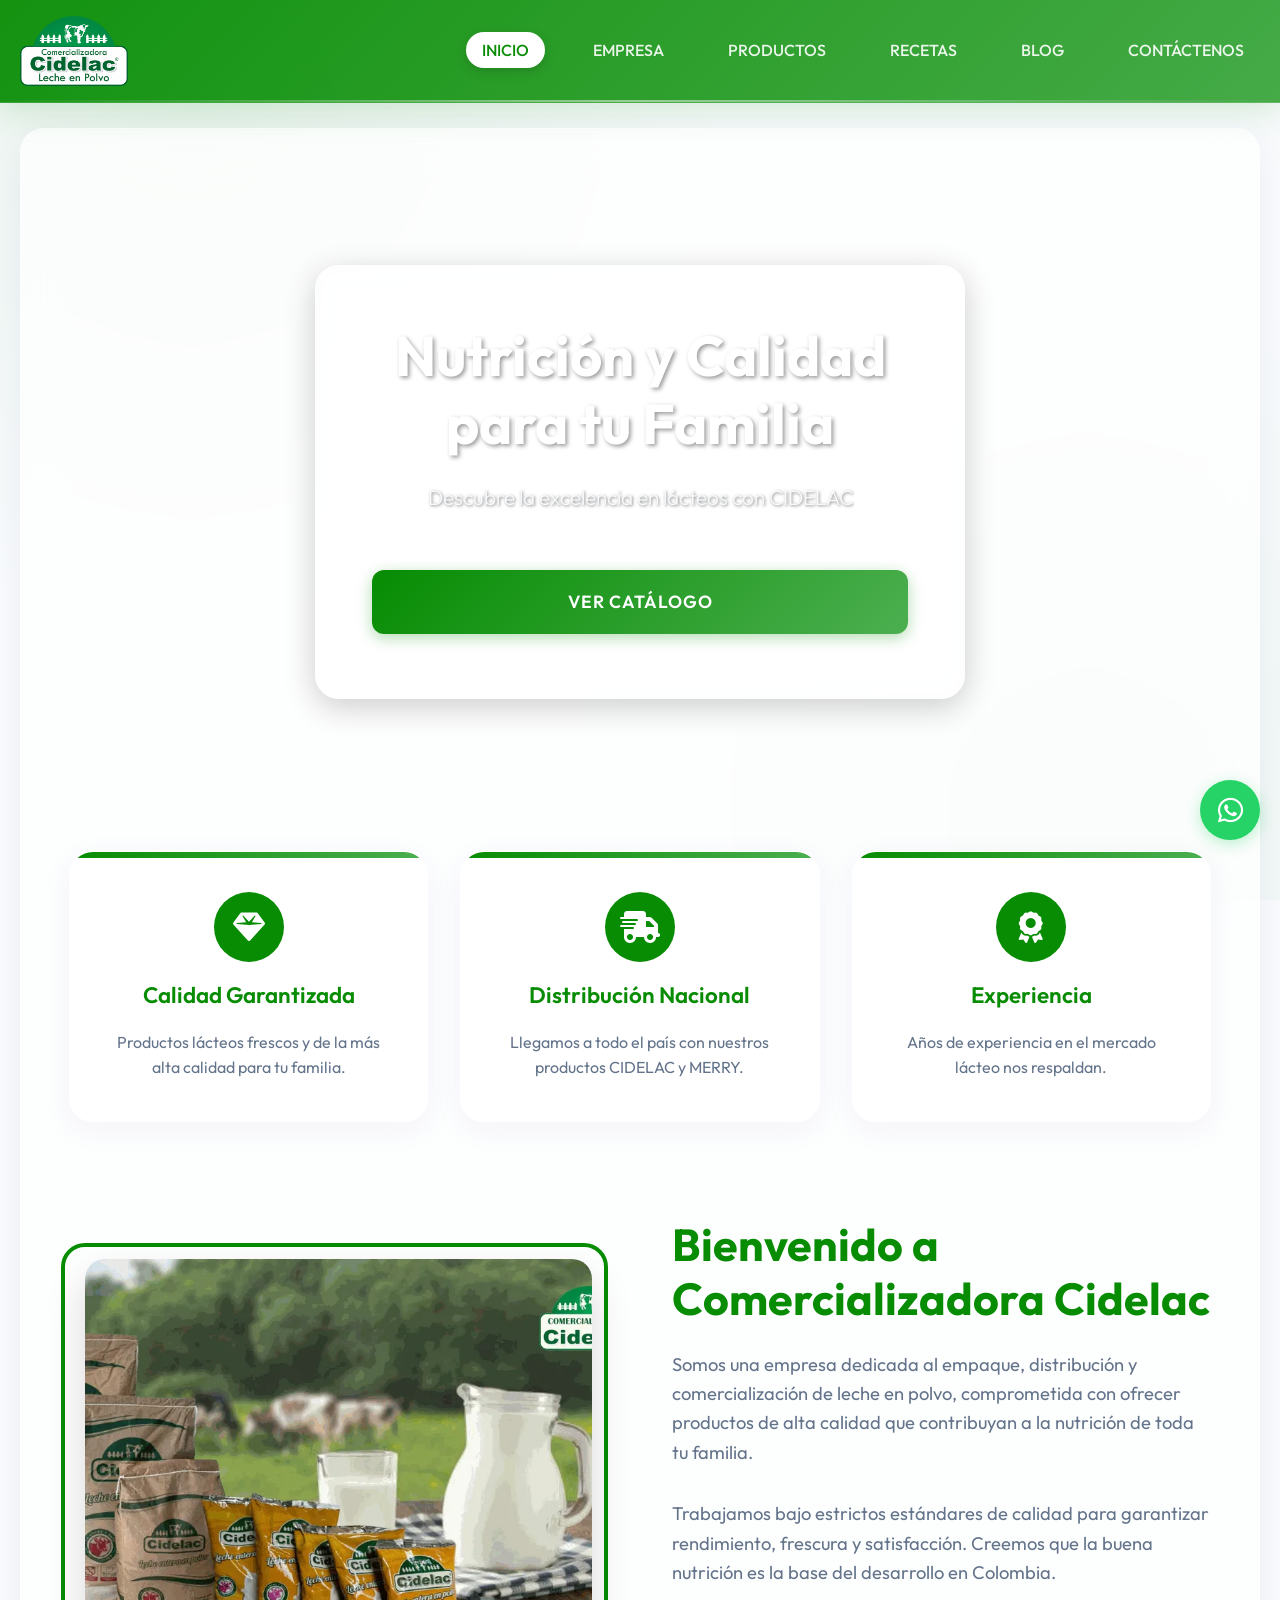
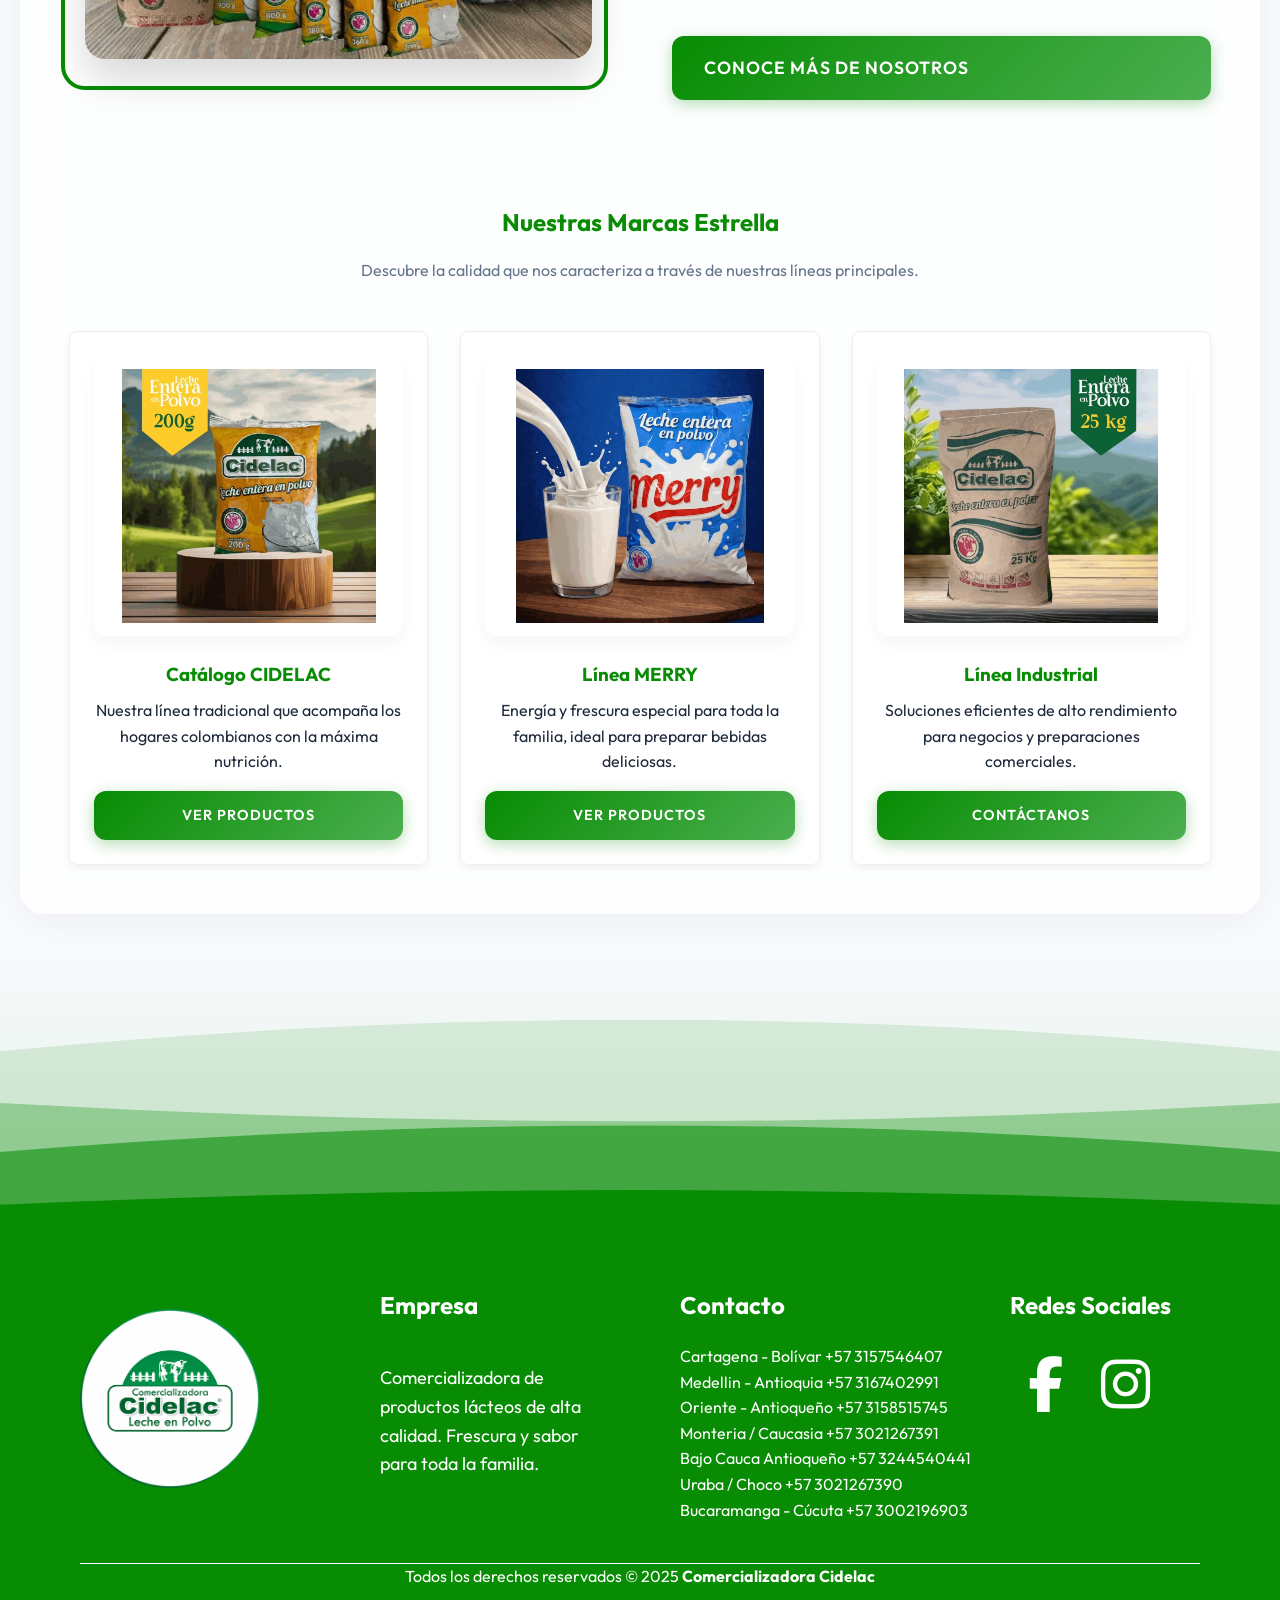
==== commit d58155d7: "page index" ====
--- a/index.html
+++ b/index.html
@@ -35,7 +35,6 @@
               <li><a href="empresa.html" class="nav-link">EMPRESA</a></li>
               <li><a href="productos.html" class="nav-link">PRODUCTOS</a></li>
               <li><a href="recetas.html" class="nav-link">RECETAS</a></li>
-              <li><a href="tienda.html" class="nav-link">TIENDA VIRTUAL</a></li>
               <li><a href="blog.html" class="nav-link">BLOG</a></li>
               <li><a href="contacto.html" class="nav-link">CONTÁCTENOS</a></li>
             </ul>
@@ -54,7 +53,7 @@
               <a href="productos.html" class="cta-button">Ver Catálogo</a>
             </div>
           </div>
-          <div class="slide" style="background-image: url('imagenes/hero2.png')">
+          <div class="slide" style="background-image: url('imagenes/hero2.webp')">
             <div class="hero-content">
               <h1>Leche en Polvo MERRY</h1>
               <p>Energía y sabor que acompañan tus días</p>
@@ -102,7 +101,7 @@
         <!-- Nueva Sección Dividida (Imagen + Texto) -->
         <div class="split-section">
           <div class="split-image">
-            <img src="imagenes/Imagen5.png" alt="Planta y procesos Cidelac" />
+            <img src="imagenes/Imagen5.webp" alt="Planta y procesos Cidelac" />
           </div>
           <div class="split-text">
             <h2>Bienvenido a Comercializadora Cidelac</h2>
@@ -125,21 +124,21 @@
           
           <div class="products-grid">
             <div class="product-card">
-              <img src="imagenes/P1.png" alt="Catálogo Cidelac">
+              <img src="imagenes/P1.webp" alt="Catálogo Cidelac">
               <h3>Catálogo CIDELAC</h3>
               <p>Nuestra línea tradicional que acompaña los hogares colombianos con la máxima nutrición.</p>
               <a href="productos.html" class="cta-button" style="margin-top: 1rem; font-size: 0.9rem; padding: 0.8rem 1.5rem;">Ver Productos</a>
             </div>
 
             <div class="product-card">
-              <img src="imagenes/merry.png" alt="Productos MERRY">
+              <img src="imagenes/merry.webp" alt="Productos MERRY">
               <h3>Línea MERRY</h3>
               <p>Energía y frescura especial para toda la familia, ideal para preparar bebidas deliciosas.</p>
               <a href="productos.html" class="cta-button" style="margin-top: 1rem; font-size: 0.9rem; padding: 0.8rem 1.5rem;">Ver Productos</a>
             </div>
             
             <div class="product-card">
-              <img src="imagenes/P2.png" alt="Más Productos">
+              <img src="imagenes/P2.webp" alt="Más Productos">
               <h3>Línea Industrial</h3>
               <p>Soluciones eficientes de alto rendimiento para negocios y preparaciones comerciales.</p>
               <a href="productos.html" class="cta-button" style="margin-top: 1rem; font-size: 0.9rem; padding: 0.8rem 1.5rem;">Contáctanos</a>
--- a/styles.css
+++ b/styles.css
@@ -427,10 +427,15 @@
 /* Contact Form & Map */
 .contact-wrapper {
   display: grid;
-  grid-template-columns: 1fr 1fr;
+  grid-template-columns: 1.1fr 0.9fr;
   gap: 3rem;
-  align-items: center;
+  align-items: stretch;
   margin-top: 2rem;
+  max-width: 1400px;
+  margin-left: auto;
+  margin-right: auto;
+  padding: 0 20px;
+  width: 100%;
 }
 
 .contact-form-container {
@@ -453,30 +458,16 @@
 }
 
 .contact-map-container h3 {
-  margin-top: 150px;
+  margin-top: 0;
   color: #078C03;
   margin-bottom: 1rem;
-  text-align: center;
+  text-align: left;
   font-size: 1.8rem;
 }
 
 .contact-form .form-group {
   margin-bottom: 1.5rem;
 }
-
-  .contact-wrapper {
-    display: grid;
-    grid-template-columns: 1fr;
-    gap: 2rem;
-    margin-top: 2rem;
-    padding: 0 20px;
-    align-items: center;
-    justify-items: center;
-    max-width: 3200px;
-    margin: 0 auto;
-  
-            
-        }
 
         .contact-form-container {
             background: rgba(255, 255, 255, 0.95);
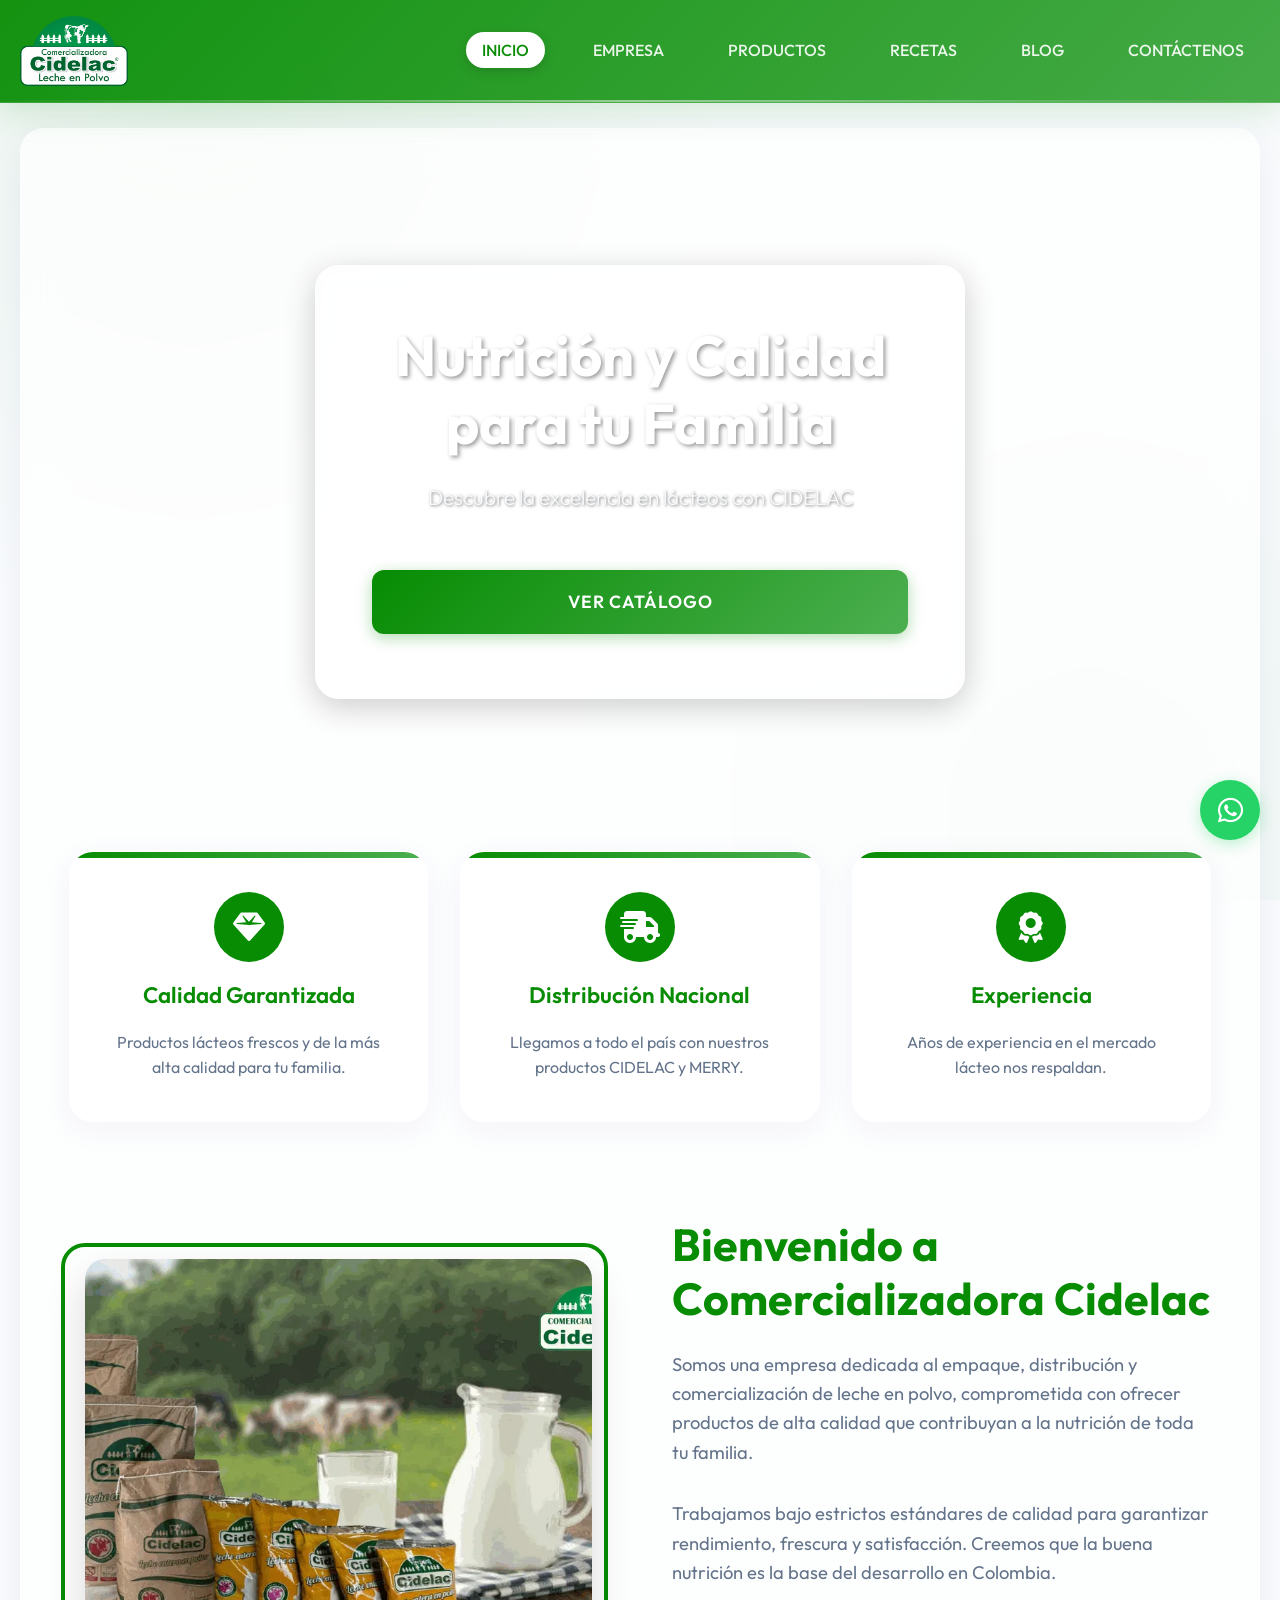
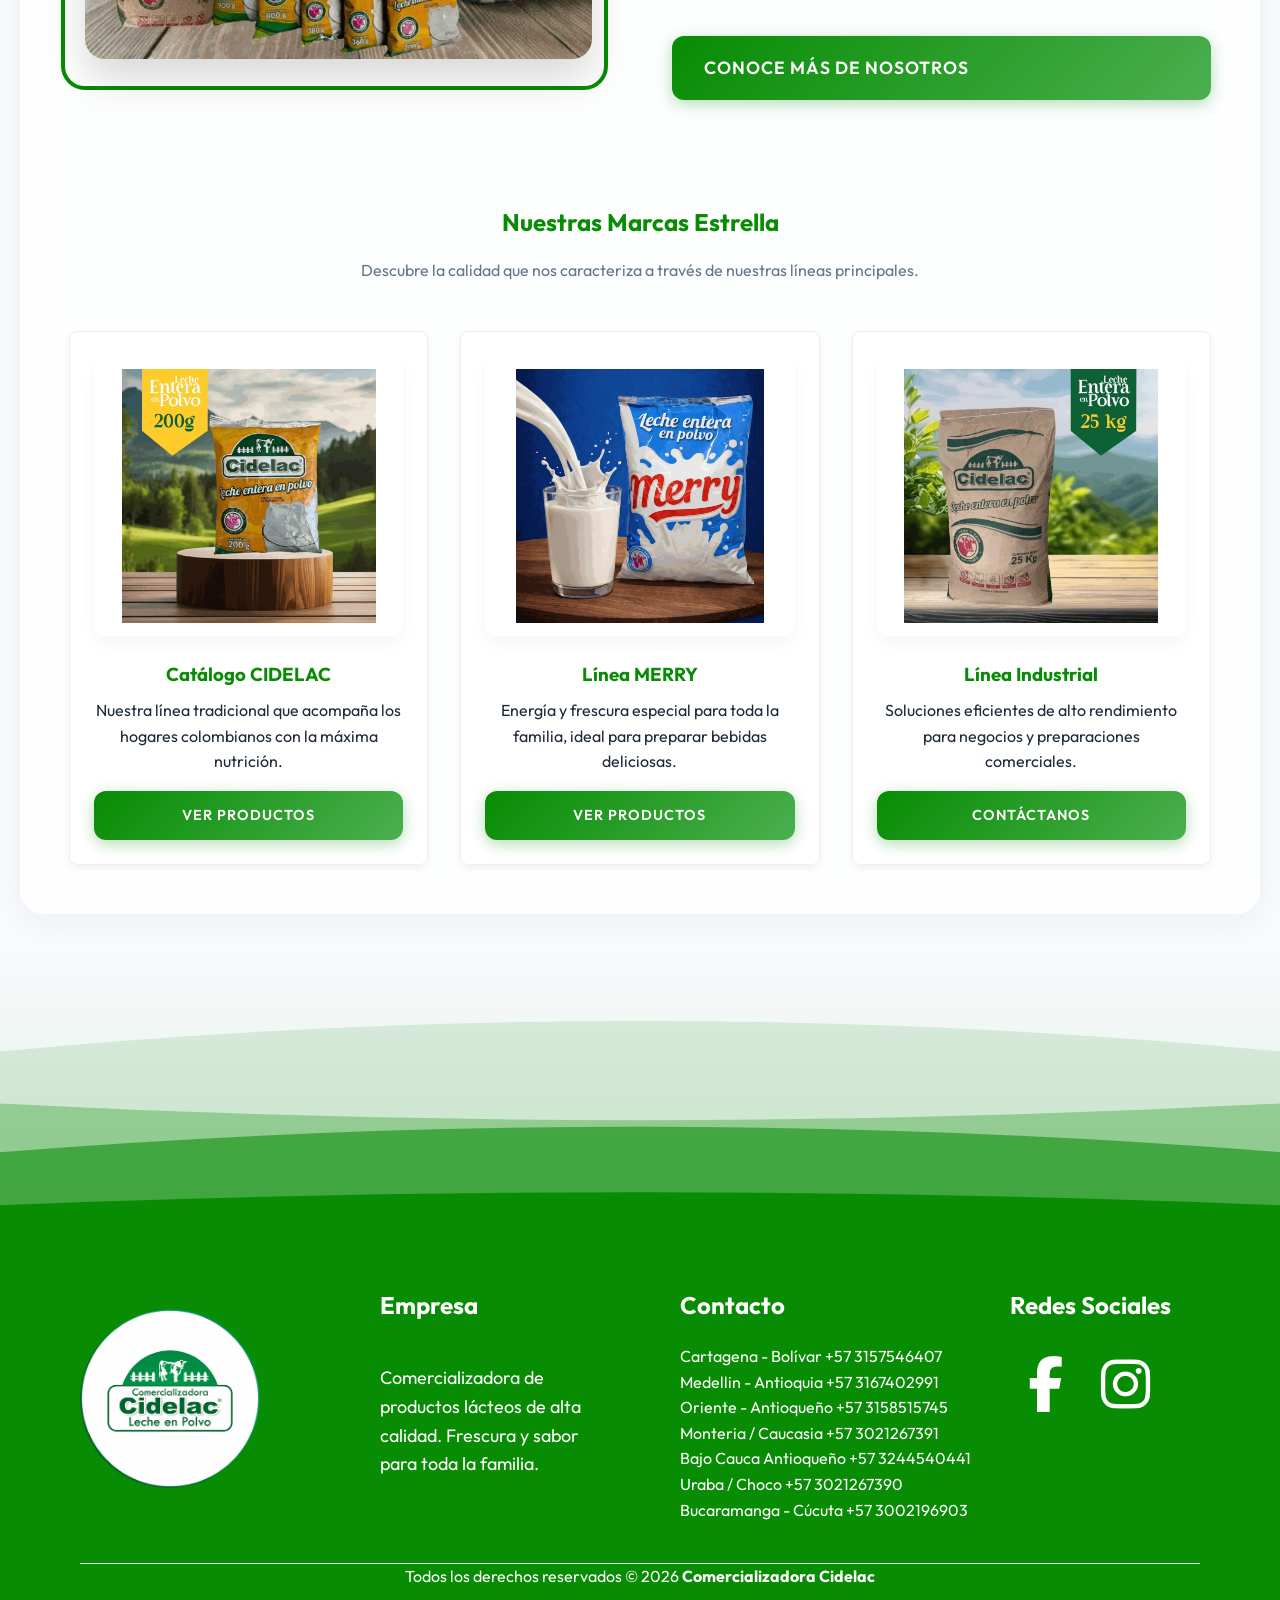
==== commit b264a6da: "fecha" ====
--- a/index.html
+++ b/index.html
@@ -289,7 +289,7 @@
       <div class="box_copy">
         <hr />
         <p>
-          Todos los derechos reservados © 2025 <b>Comercializadora Cidelac</b>
+          Todos los derechos reservados © 2026 <b>Comercializadora Cidelac</b>
         </p>
       </div>
     </footer>
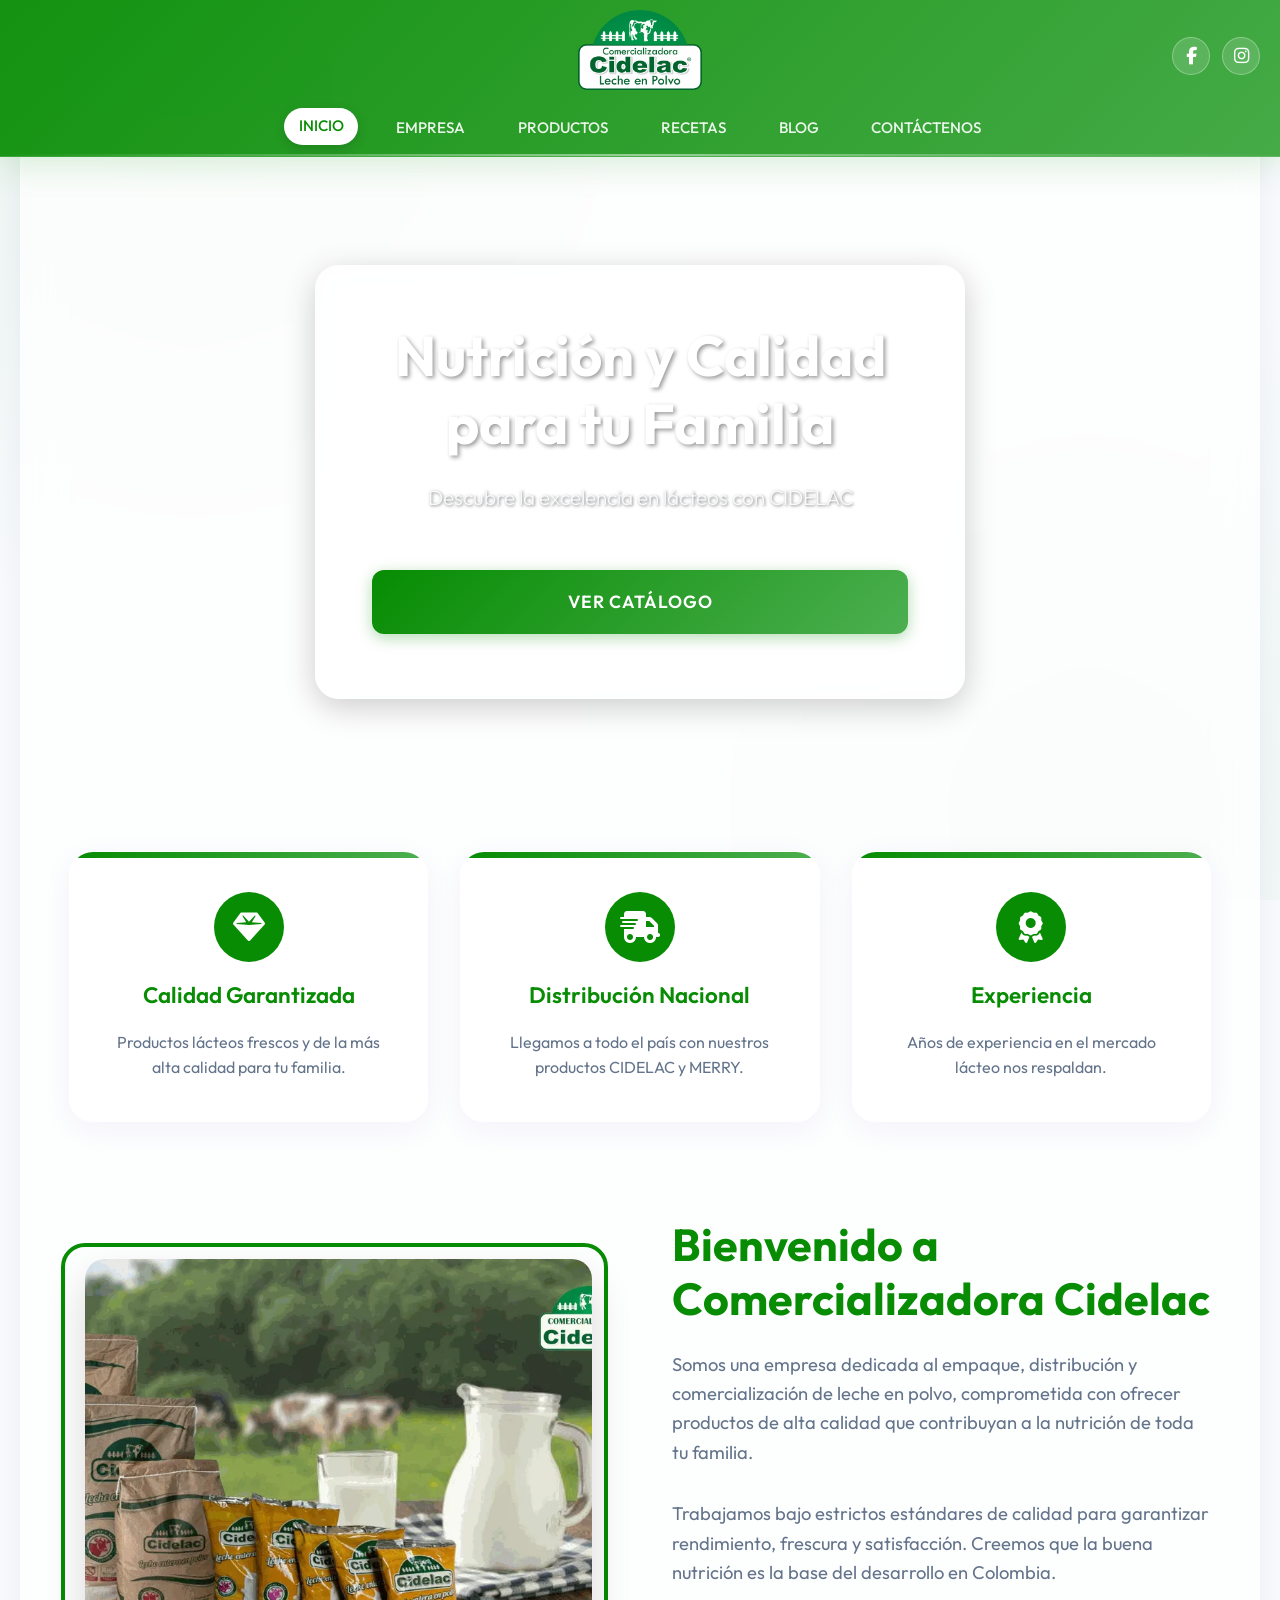
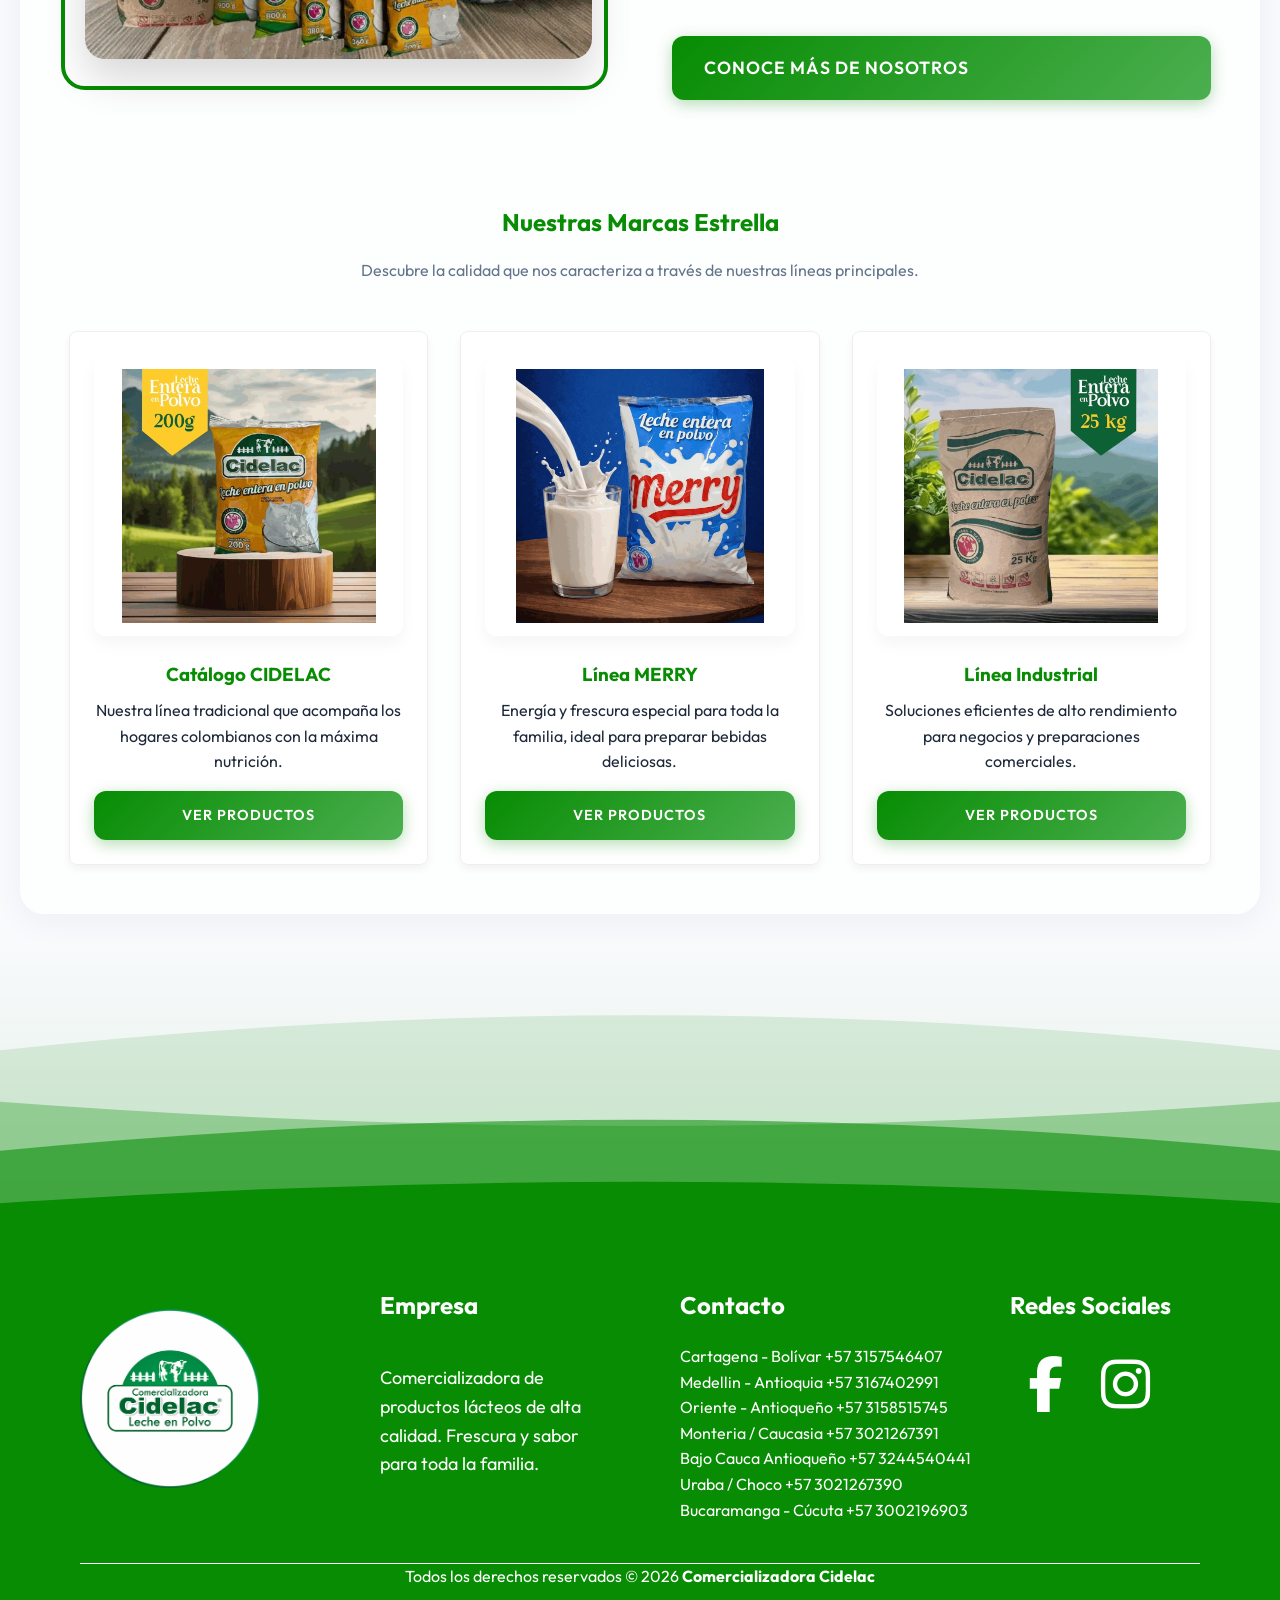
==== commit a4291abc: "header" ====
--- a/index.html
+++ b/index.html
@@ -1,9 +1,12 @@
-<!DOCTYPE html>
+<!doctype html>
 <html lang="es">
   <head>
     <meta charset="UTF-8" />
     <meta name="viewport" content="width=device-width, initial-scale=1.0" />
-    <meta name="keywords" content="comercializadoracidelac, cidelac, leche, lecheenpolvo, lecheentera, hogar, salud, lecheliquida, alimentos, funcional, congelados, bebidas, suplementos, niños, lacteos, nutricion, vacas, jugos, calidad, vasoleche, deliciosa, crema" />
+    <meta
+      name="keywords"
+      content="comercializadoracidelac, cidelac, leche, lecheenpolvo, lecheentera, hogar, salud, lecheliquida, alimentos, funcional, congelados, bebidas, suplementos, niños, lacteos, nutricion, vacas, jugos, calidad, vasoleche, deliciosa, crema"
+    />
     <title>Inicio | Comercializadora Cidelac</title>
     <link rel="stylesheet" href="styles.css" />
     <!-- Google Fonts: Poppins -->
@@ -18,16 +21,39 @@
       rel="stylesheet"
       href="https://cdnjs.cloudflare.com/ajax/libs/font-awesome/6.5.2/css/all.min.css"
     />
-    <style>
-     
-    </style>
+    <style></style>
   </head>
   <body>
     <header>
       <div class="container">
         <div class="header-content">
-          <div class="logo">
-            <img src="imagenes/LogoCidelac12.png" alt="Logo Comercializadora CIDELAC" />
+          <div class="header-top">
+            <div class="logo">
+              <a href="index.html">
+                <img
+                  src="imagenes/LogoCidelac12.png"
+                  alt="Logo Comercializadora CIDELAC"
+                />
+              </a>
+            </div>
+            <div class="header-social">
+              <a
+                href="https://www.facebook.com/profile.php?id=61556734425891"
+                target="_blank"
+                rel="noopener noreferrer"
+                title="Facebook"
+              >
+                <i class="fab fa-facebook-f"></i>
+              </a>
+              <a
+                href="https://www.instagram.com/comercializadora_cidelac/"
+                target="_blank"
+                rel="noopener noreferrer"
+                title="Instagram"
+              >
+                <i class="fab fa-instagram"></i>
+              </a>
+            </div>
           </div>
           <nav>
             <ul>
@@ -46,21 +72,30 @@
     <main class="container">
       <section id="inicio" class="section active">
         <div class="hero-slider">
-          <div class="slide active" style="background-image: url('imagenes/hero1.jpg')">
+          <div
+            class="slide active"
+            style="background-image: url(&quot;imagenes/hero1.jpg&quot;)"
+          >
             <div class="hero-content">
               <h1>Nutrición y Calidad para tu Familia</h1>
               <p>Descubre la excelencia en lácteos con CIDELAC</p>
               <a href="productos.html" class="cta-button">Ver Catálogo</a>
             </div>
           </div>
-          <div class="slide" style="background-image: url('imagenes/hero2.webp')">
+          <div
+            class="slide"
+            style="background-image: url(&quot;imagenes/hero2.webp&quot;)"
+          >
             <div class="hero-content">
               <h1>Leche en Polvo MERRY</h1>
               <p>Energía y sabor que acompañan tus días</p>
               <a href="productos.html" class="cta-button">Conoce MERRY</a>
             </div>
           </div>
-          <div class="slide" style="background-image: url('imagenes/hero3.jpg')">
+          <div
+            class="slide"
+            style="background-image: url(&quot;imagenes/hero3.jpg&quot;)"
+          >
             <div class="hero-content">
               <h1>Tradición que Alimenta</h1>
               <p>Comprometidos con el desarrollo de Colombia</p>
@@ -106,57 +141,91 @@
           <div class="split-text">
             <h2>Bienvenido a Comercializadora Cidelac</h2>
             <p>
-              Somos una empresa dedicada al empaque, distribución y comercialización de leche en polvo, 
-              comprometida con ofrecer productos de alta calidad que contribuyan a la nutrición de toda tu familia.
+              Somos una empresa dedicada al empaque, distribución y
+              comercialización de leche en polvo, comprometida con ofrecer
+              productos de alta calidad que contribuyan a la nutrición de toda
+              tu familia.
             </p>
             <p>
-              Trabajamos bajo estrictos estándares de calidad para garantizar rendimiento, frescura y satisfacción. 
-              Creemos que la buena nutrición es la base del desarrollo en Colombia.
+              Trabajamos bajo estrictos estándares de calidad para garantizar
+              rendimiento, frescura y satisfacción. Creemos que la buena
+              nutrición es la base del desarrollo en Colombia.
             </p>
-            <a href="empresa.html" class="cta-button" style="margin-top: 1rem;">Conoce Más de Nosotros</a>
+            <a href="empresa.html" class="cta-button" style="margin-top: 1rem"
+              >Conoce Más de Nosotros</a
+            >
           </div>
         </div>
 
         <!-- Sección de Vista Previa de Productos -->
-        <div style="margin-top: 6rem; text-align: center;">
+        <div style="margin-top: 6rem; text-align: center">
           <h2>Nuestras Marcas Estrella</h2>
-          <p style="color: var(--text-muted); margin-bottom: 3rem;">Descubre la calidad que nos caracteriza a través de nuestras líneas principales.</p>
-          
+          <p style="color: var(--text-muted); margin-bottom: 3rem">
+            Descubre la calidad que nos caracteriza a través de nuestras líneas
+            principales.
+          </p>
+
           <div class="products-grid">
             <div class="product-card">
-              <img src="imagenes/P1.webp" alt="Catálogo Cidelac">
+              <img src="imagenes/P1.webp" alt="Catálogo Cidelac" />
               <h3>Catálogo CIDELAC</h3>
-              <p>Nuestra línea tradicional que acompaña los hogares colombianos con la máxima nutrición.</p>
-              <a href="productos.html" class="cta-button" style="margin-top: 1rem; font-size: 0.9rem; padding: 0.8rem 1.5rem;">Ver Productos</a>
+              <p>
+                Nuestra línea tradicional que acompaña los hogares colombianos
+                con la máxima nutrición.
+              </p>
+              <a
+                href="productos.html"
+                class="cta-button"
+                style="
+                  margin-top: 1rem;
+                  font-size: 0.9rem;
+                  padding: 0.8rem 1.5rem;
+                "
+                >Ver Productos</a
+              >
             </div>
 
             <div class="product-card">
-              <img src="imagenes/merry.webp" alt="Productos MERRY">
+              <img src="imagenes/merry.webp" alt="Productos MERRY" />
               <h3>Línea MERRY</h3>
-              <p>Energía y frescura especial para toda la familia, ideal para preparar bebidas deliciosas.</p>
-              <a href="productos.html" class="cta-button" style="margin-top: 1rem; font-size: 0.9rem; padding: 0.8rem 1.5rem;">Ver Productos</a>
-            </div>
-            
+              <p>
+                Energía y frescura especial para toda la familia, ideal para
+                preparar bebidas deliciosas.
+              </p>
+              <a
+                href="productos.html"
+                class="cta-button"
+                style="
+                  margin-top: 1rem;
+                  font-size: 0.9rem;
+                  padding: 0.8rem 1.5rem;
+                "
+                >Ver Productos</a
+              >
+            </div>
+
             <div class="product-card">
-              <img src="imagenes/P2.webp" alt="Más Productos">
+              <img src="imagenes/P2.webp" alt="Más Productos" />
               <h3>Línea Industrial</h3>
-              <p>Soluciones eficientes de alto rendimiento para negocios y preparaciones comerciales.</p>
-              <a href="productos.html" class="cta-button" style="margin-top: 1rem; font-size: 0.9rem; padding: 0.8rem 1.5rem;">Contáctanos</a>
-            </div>
-          </div>
-        </div>
-
+              <p>
+                Soluciones eficientes de alto rendimiento para negocios y
+                preparaciones comerciales.
+              </p>
+              <a
+                href="productos.html"
+                class="cta-button"
+                style="
+                  margin-top: 1rem;
+                  font-size: 0.9rem;
+                  padding: 0.8rem 1.5rem;
+                "
+                >Ver Productos</a
+              >
+            </div>
+          </div>
+        </div>
       </section>
     </main>
-
-    <!-- WhatsApp Button -->
-    <a
-      href="https://wa.me/573001234567"
-      class="whatsapp-btn"
-      title="Chat WhatsApp"
-    >
-      <i class="fab fa-whatsapp"></i>
-    </a>
 
     <!-- Product Modal Structure -->
     <div id="productModal" class="modal">
@@ -164,7 +233,12 @@
         <span class="close-button">&times;</span>
         <div class="modal-body-layout">
           <div class="modal-image-column">
-            <img id="modal-product-image" src="" alt="Product Image" class="product-image-modal">
+            <img
+              id="modal-product-image"
+              src=""
+              alt="Product Image"
+              class="product-image-modal"
+            />
           </div>
           <div class="modal-text-column">
             <h2 id="modal-product-title"></h2>
@@ -179,71 +253,87 @@
       </div>
     </div>
 
-
-     <div class="wave-container" id="waveContainer">
-        <!-- Onda 1 -->
-        <svg class="wave" viewBox="0 0 1200 180" preserveAspectRatio="none">
-            <path fill="rgba(7, 140, 3, 0.3)" 
-                  d="M0,60 Q300,0 600,60 T1200,60 L1200,180 L0,180 Z">
-                <animate attributeName="d"
-                         dur="20s"
-                         repeatCount="indefinite"
-                         values="M0,60 Q300,0 600,60 T1200,60 L1200,180 L0,180 Z;
+    <div class="wave-container" id="waveContainer">
+      <!-- Onda 1 -->
+      <svg class="wave" viewBox="0 0 1200 180" preserveAspectRatio="none">
+        <path
+          fill="rgba(7, 140, 3, 0.3)"
+          d="M0,60 Q300,0 600,60 T1200,60 L1200,180 L0,180 Z"
+        >
+          <animate
+            attributeName="d"
+            dur="20s"
+            repeatCount="indefinite"
+            values="M0,60 Q300,0 600,60 T1200,60 L1200,180 L0,180 Z;
                                 M0,75 Q300,120 600,75 T1200,75 L1200,180 L0,180 Z;
-                                M0,60 Q300,0 600,60 T1200,60 L1200,180 L0,180 Z"/>
-            </path>
-        </svg>
-
-        <!-- Onda 2 -->
-        <svg class="wave" viewBox="0 0 1200 180" preserveAspectRatio="none">
-            <path fill="rgba(7, 140, 3, 0.5)" 
-                  d="M0,90 Q300,150 600,90 T1200,90 L1200,180 L0,180 Z">
-                <animate attributeName="d"
-                         dur="15s"
-                         repeatCount="indefinite"
-                         values="M0,90 Q300,150 600,90 T1200,90 L1200,180 L0,180 Z;
+                                M0,60 Q300,0 600,60 T1200,60 L1200,180 L0,180 Z"
+          />
+        </path>
+      </svg>
+
+      <!-- Onda 2 -->
+      <svg class="wave" viewBox="0 0 1200 180" preserveAspectRatio="none">
+        <path
+          fill="rgba(7, 140, 3, 0.5)"
+          d="M0,90 Q300,150 600,90 T1200,90 L1200,180 L0,180 Z"
+        >
+          <animate
+            attributeName="d"
+            dur="15s"
+            repeatCount="indefinite"
+            values="M0,90 Q300,150 600,90 T1200,90 L1200,180 L0,180 Z;
                                 M0,105 Q300,30 600,105 T1200,105 L1200,180 L0,180 Z;
-                                M0,90 Q300,150 600,90 T1200,90 L1200,180 L0,180 Z"/>
-            </path>
-        </svg>
-
-        <!-- Onda 3 -->
-        <svg class="wave" viewBox="0 0 1200 180" preserveAspectRatio="none">
-            <path fill="rgba(7, 140, 3, 0.7)" 
-                  d="M0,120 Q300,60 600,120 T1200,120 L1200,180 L0,180 Z">
-                <animate attributeName="d"
-                         dur="18s"
-                         repeatCount="indefinite"
-                         values="M0,120 Q300,60 600,120 T1200,120 L1200,180 L0,180 Z;
+                                M0,90 Q300,150 600,90 T1200,90 L1200,180 L0,180 Z"
+          />
+        </path>
+      </svg>
+
+      <!-- Onda 3 -->
+      <svg class="wave" viewBox="0 0 1200 180" preserveAspectRatio="none">
+        <path
+          fill="rgba(7, 140, 3, 0.7)"
+          d="M0,120 Q300,60 600,120 T1200,120 L1200,180 L0,180 Z"
+        >
+          <animate
+            attributeName="d"
+            dur="18s"
+            repeatCount="indefinite"
+            values="M0,120 Q300,60 600,120 T1200,120 L1200,180 L0,180 Z;
                                 M0,135 Q300,195 600,135 T1200,135 L1200,180 L0,180 Z;
-                                M0,120 Q300,60 600,120 T1200,120 L1200,180 L0,180 Z"/>
-            </path>
-        </svg>
-
-        <!-- Onda 4 (Principal) -->
-        <svg class="wave" viewBox="0 0 1200 180" preserveAspectRatio="none">
-            <path fill="#078C03" 
-                  d="M0,150 Q300,90 600,150 T1200,150 L1200,180 L0,180 Z">
-                <animate attributeName="d"
-                         dur="12s"
-                         repeatCount="indefinite"
-                         values="M0,150 Q300,90 600,150 T1200,150 L1200,180 L0,180 Z;
+                                M0,120 Q300,60 600,120 T1200,120 L1200,180 L0,180 Z"
+          />
+        </path>
+      </svg>
+
+      <!-- Onda 4 (Principal) -->
+      <svg class="wave" viewBox="0 0 1200 180" preserveAspectRatio="none">
+        <path
+          fill="#078C03"
+          d="M0,150 Q300,90 600,150 T1200,150 L1200,180 L0,180 Z"
+        >
+          <animate
+            attributeName="d"
+            dur="12s"
+            repeatCount="indefinite"
+            values="M0,150 Q300,90 600,150 T1200,150 L1200,180 L0,180 Z;
                                 M0,165 Q300,225 600,165 T1200,165 L1200,180 L0,180 Z;
-                                M0,150 Q300,90 600,150 T1200,150 L1200,180 L0,180 Z"/>
-            </path>
-        </svg>
+                                M0,150 Q300,90 600,150 T1200,150 L1200,180 L0,180 Z"
+          />
+        </path>
+      </svg>
     </div>
 
     <footer>
       <div class="container_footer">
         <div class="box_footer box_footer-logo">
           <div class="logo">
-            <a href="#"><img src="imagenes/LogoCidelac1.png" alt="Logo Cidelac" /></a>
-          </div>
-          
-        </div>
-
-         <div class="box_footer">
+            <a href="#"
+              ><img src="imagenes/LogoCidelac1.png" alt="Logo Cidelac"
+            /></a>
+          </div>
+        </div>
+
+        <div class="box_footer">
           <h2>Empresa</h2>
           <div class="box_footer-description">
             <p>
@@ -251,16 +341,15 @@
               sabor para toda la familia.
             </p>
           </div>
-          
-        </div>
-          
+        </div>
+
         <div class="box_footer">
           <h2>Contacto</h2>
-          <p>Cartagena - Bolívar +57  3157546407</p>
+          <p>Cartagena - Bolívar +57 3157546407</p>
           <p>Medellin - Antioquia +57 3167402991</p>
           <p>Oriente - Antioqueño +57 3158515745</p>
-          <p>Monteria / Caucasia +57  3021267391</p>
-          <p>Bajo Cauca Antioqueño +57 3244540441 </p>
+          <p>Monteria / Caucasia +57 3021267391</p>
+          <p>Bajo Cauca Antioqueño +57 3244540441</p>
           <p>Uraba / Choco +57 3021267390</p>
           <p>Bucaramanga - Cúcuta +57 3002196903</p>
         </div>
@@ -296,9 +385,6 @@
 
     <script>
       document.addEventListener("DOMContentLoaded", function () {
-
-       
-
         // --- Hero Slider ---
         let currentSlide = 0;
         const slides = document.querySelectorAll(".hero-slider .slide");
@@ -314,12 +400,10 @@
         if (slides.length > 1) {
           setInterval(nextSlide, slideInterval);
         }
-
       });
     </script>
 
     <!-- Script para el modal de productos -->
     <script src="modal.js" defer></script>
-
   </body>
 </html>
--- a/styles.css
+++ b/styles.css
@@ -76,9 +76,19 @@
 
 .header-content {
   display: flex;
-  justify-content: space-between;
+  flex-direction: column;
   align-items: center;
-  padding: 1rem 0;
+  padding: 0.6rem 0;
+  position: relative;
+  gap: 0.5rem;
+}
+
+.header-top {
+  display: flex;
+  align-items: center;
+  justify-content: center;
+  width: 100%;
+  position: relative;
 }
 
 .logo {
@@ -87,21 +97,63 @@
   color: white;
   text-decoration: none;
   display: flex;
-  justify-content: flex-start;
-  align-items: center; /* Empuja el logo a la izquierda */
-}
-  
+  justify-content: center;
+  align-items: center;
+}
   
 .logo img {
-  height: 70px;
+  height: 80px;
   width: auto;
   transition: transform 0.3s ease;
 }
 
+.logo img:hover {
+  transform: scale(1.03);
+}
+
+.header-social {
+  position: absolute;
+  right: 0;
+  display: flex;
+  align-items: center;
+  gap: 0.75rem;
+}
+
+.header-social a {
+  display: flex;
+  align-items: center;
+  justify-content: center;
+  width: 38px;
+  height: 38px;
+  background: rgba(255, 255, 255, 0.15);
+  border: 1px solid rgba(255, 255, 255, 0.3);
+  border-radius: 50%;
+  color: white;
+  text-decoration: none;
+  font-size: 1.1rem;
+  transition: all 0.3s ease;
+}
+
+.header-social a:hover {
+  background: white;
+  color: #078C03;
+  transform: translateY(-2px);
+  box-shadow: 0 4px 12px rgba(0, 0, 0, 0.15);
+}
+
+nav {
+  display: flex;
+  justify-content: center;
+  width: 100%;
+}
+
 nav ul {
   display: flex;
+  justify-content: center;
+  align-items: center;
   list-style: none;
-  gap: 2rem;
+  gap: 1.5rem;
+  flex-wrap: wrap;
 }
 
 nav a {
@@ -109,8 +161,10 @@
   color: rgba(255, 255, 255, 0.9);
   font-weight: 500;
   transition: all 0.3s ease;
-  padding: 0.5rem 1rem;
+  padding: 0.4rem 0.9rem;
   border-radius: 25px;
+  font-size: 0.95rem;
+  display: inline-block;
 }
 
 nav a:hover,
@@ -123,7 +177,7 @@
 
 /* Main Content */
 main {
-  margin-top: 110px; /* Increased to prevent overlap with taller header */
+  margin-top: 170px; /* Space for the two-tier centered header */
   padding: 2rem 0;
 }
 
@@ -850,45 +904,34 @@
   margin-bottom: 1rem;
 }
 
-/* WhatsApp Chat Button */
-.whatsapp-btn {
-  position: fixed;
-  bottom: 60px;
-  right: 20px;
-  background: #25d366;
-  color: white;
-  width: 60px;
-  height: 60px;
-  border-radius: 50%;
-  text-decoration: none;
-  font-size: 1.8rem;
-  box-shadow: 0 4px 15px rgba(37, 211, 102, 0.3);
-  transition: all 0.3s ease;
-  z-index: 1000;
-  display: flex;
-  align-items: center;
-  justify-content: center;
-}
-
-.whatsapp-btn:hover {
-  transform: scale(1.1);
-  box-shadow: 0 6px 20px rgba(37, 211, 102, 0.4);
-}
-
 /* Responsive */
 @media (max-width: 768px) {
+  .header-top {
+    flex-direction: column;
+    gap: 0.5rem;
+  }
+
+  .header-social {
+    position: static;
+  }
+
   nav ul {
-    flex-direction: column;
-    gap: 1rem;
+    flex-wrap: wrap;
+    gap: 0.5rem;
+    justify-content: center;
+  }
+
+  nav a {
+    padding: 0.3rem 0.6rem;
+    font-size: 0.85rem;
+  }
+
+  main {
+    margin-top: 210px;
   }
 
   .hero h1 {
     font-size: 2rem;
-  }
-
-  .header-content, nav ul {
-    flex-direction: column;
-    gap: 1rem;
   }
 }
 
@@ -1398,6 +1441,8 @@
         width: 100%; /* Asegura que la imagen ocupe todo el espacio de su columna */
         height: auto;
         border-radius: 8px;
+        background: linear-gradient(135deg, #2d6a2e 0%, #1a4a1a 50%, #3a7d3a 100%);
+        padding: 1rem;
       }
 
       .modal-content h2 {
